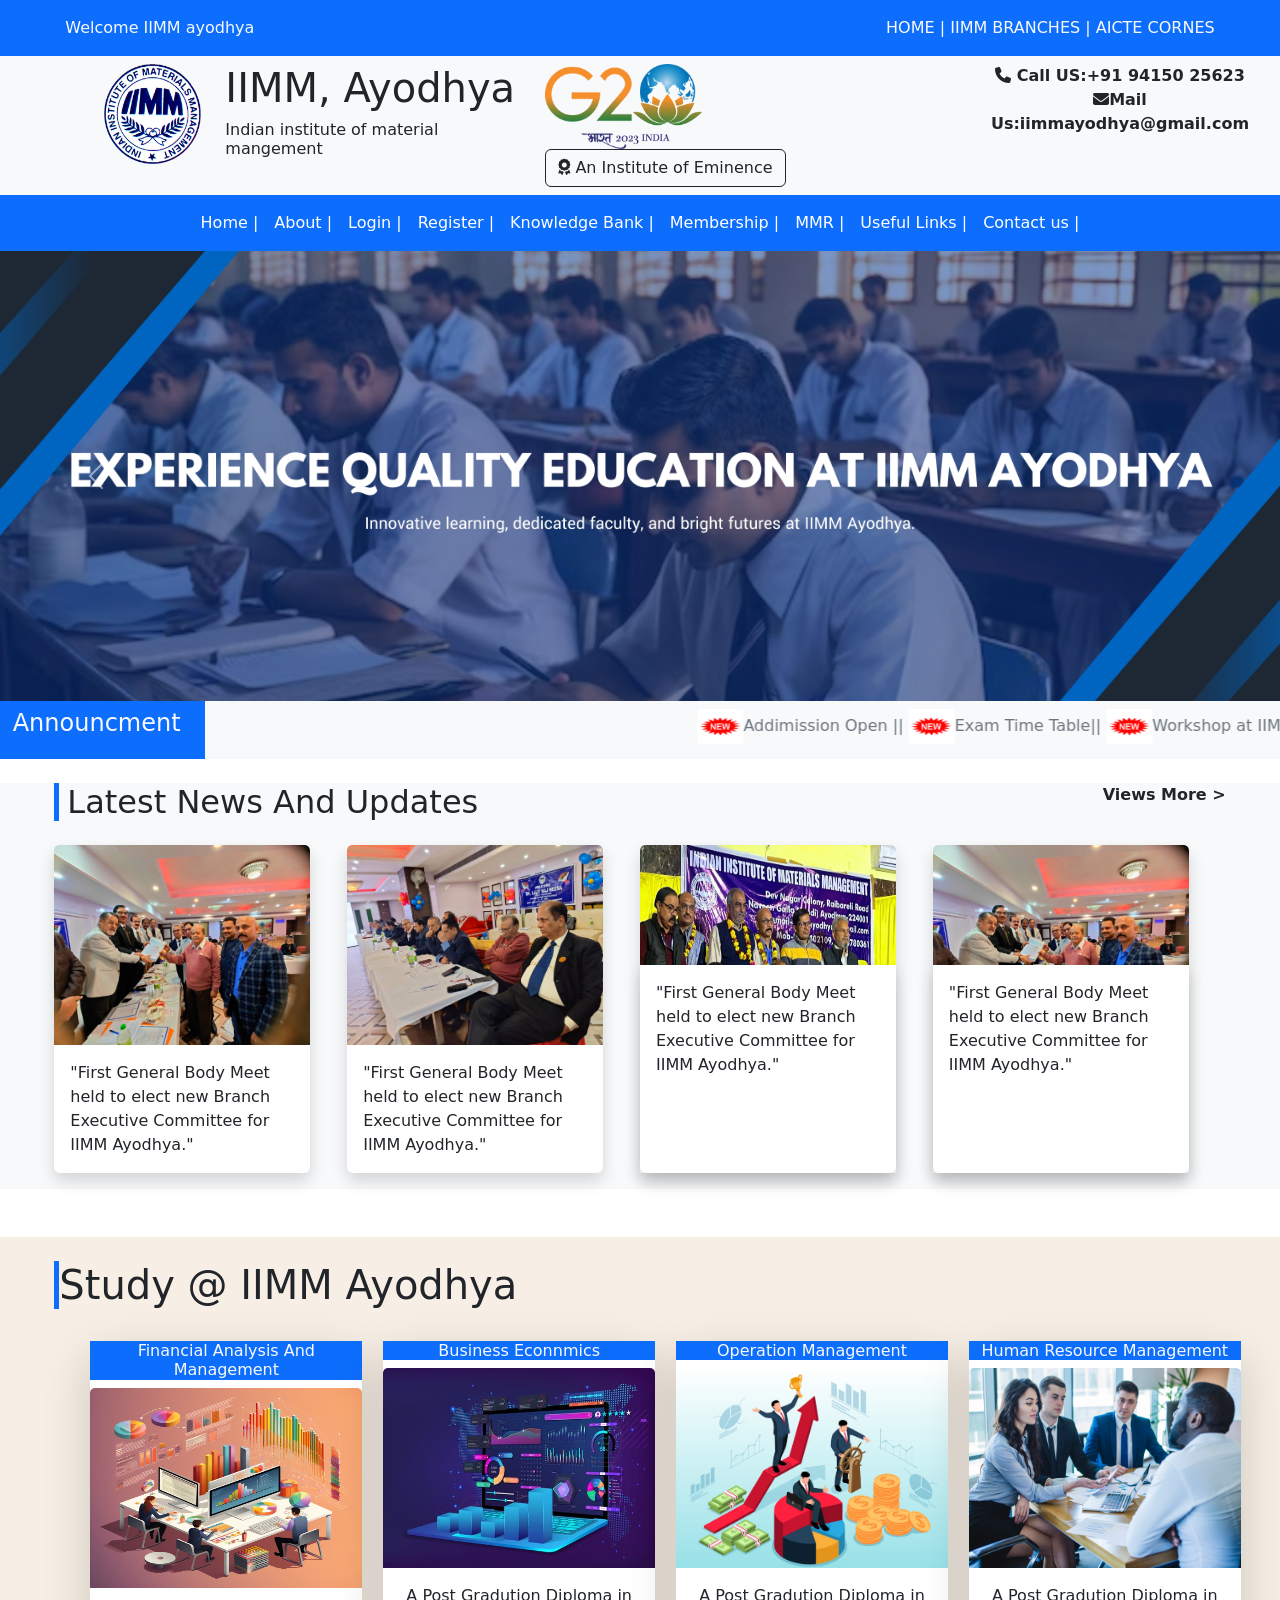
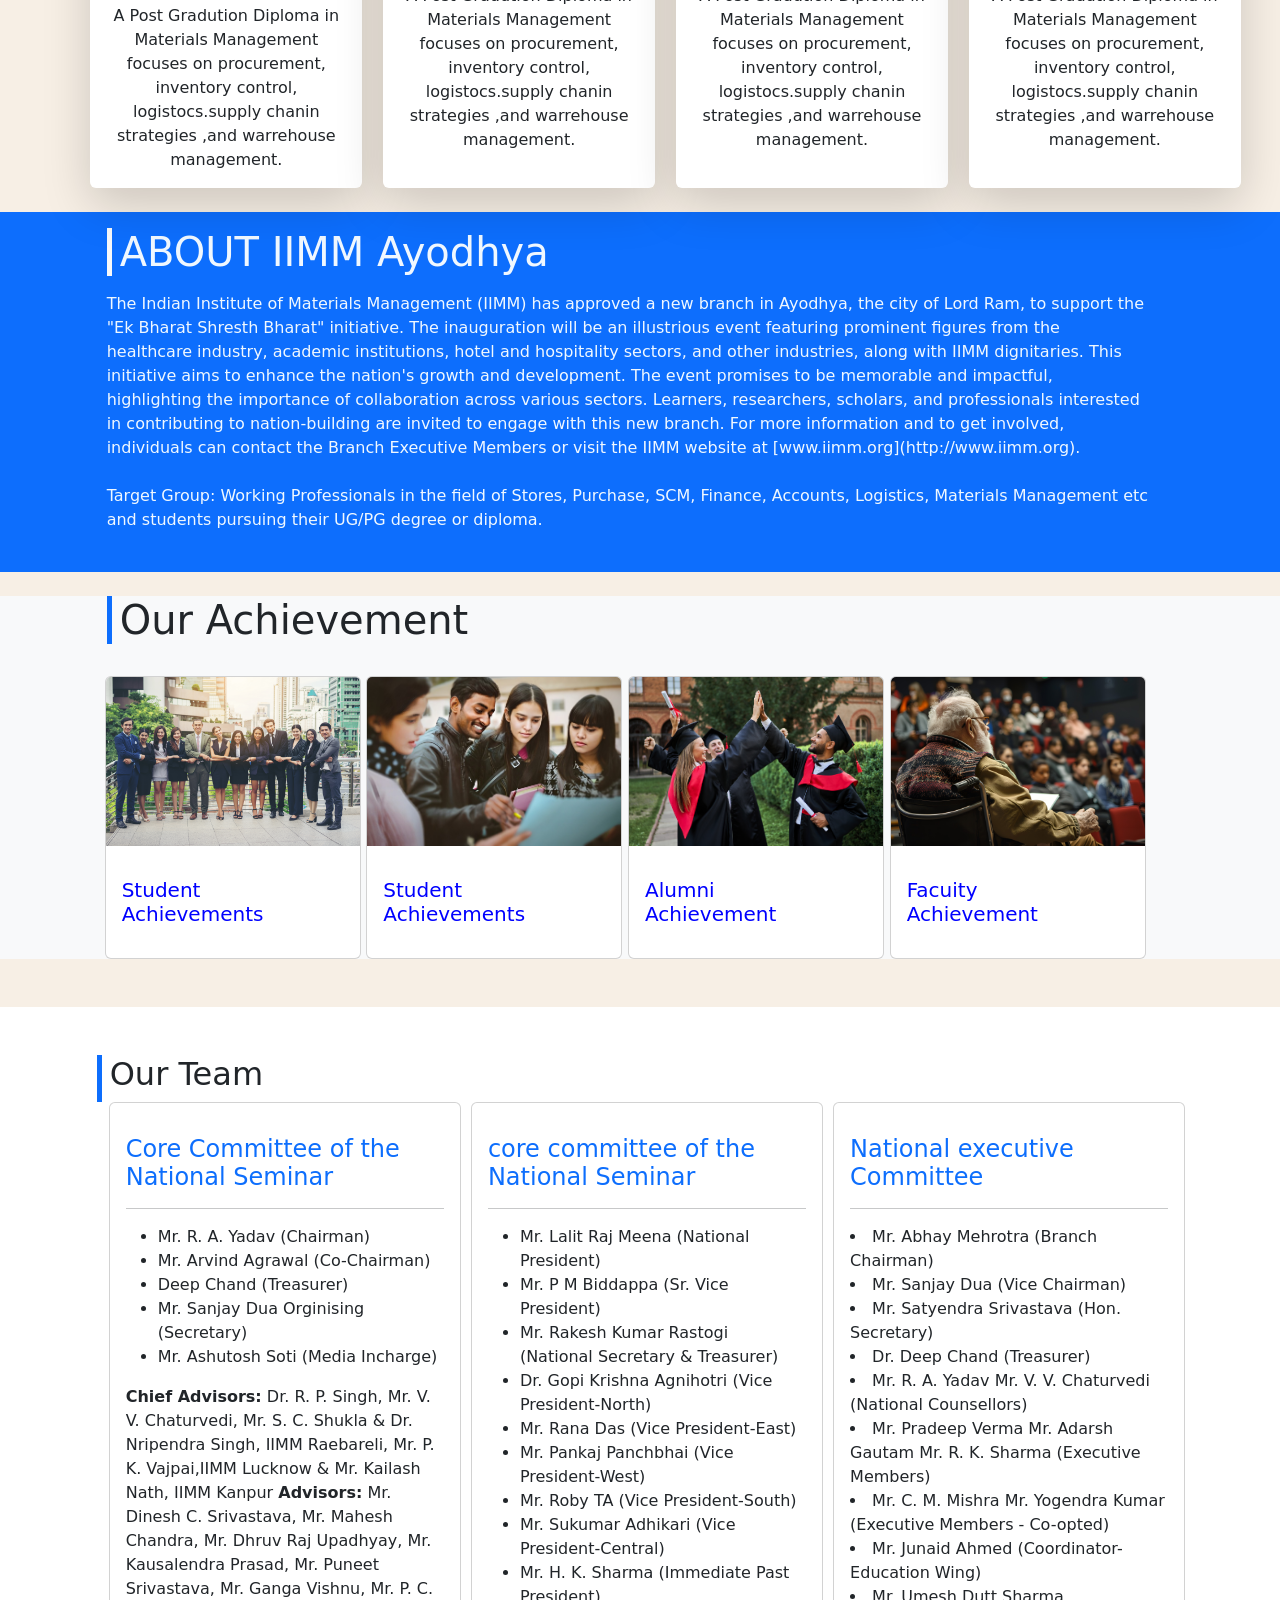
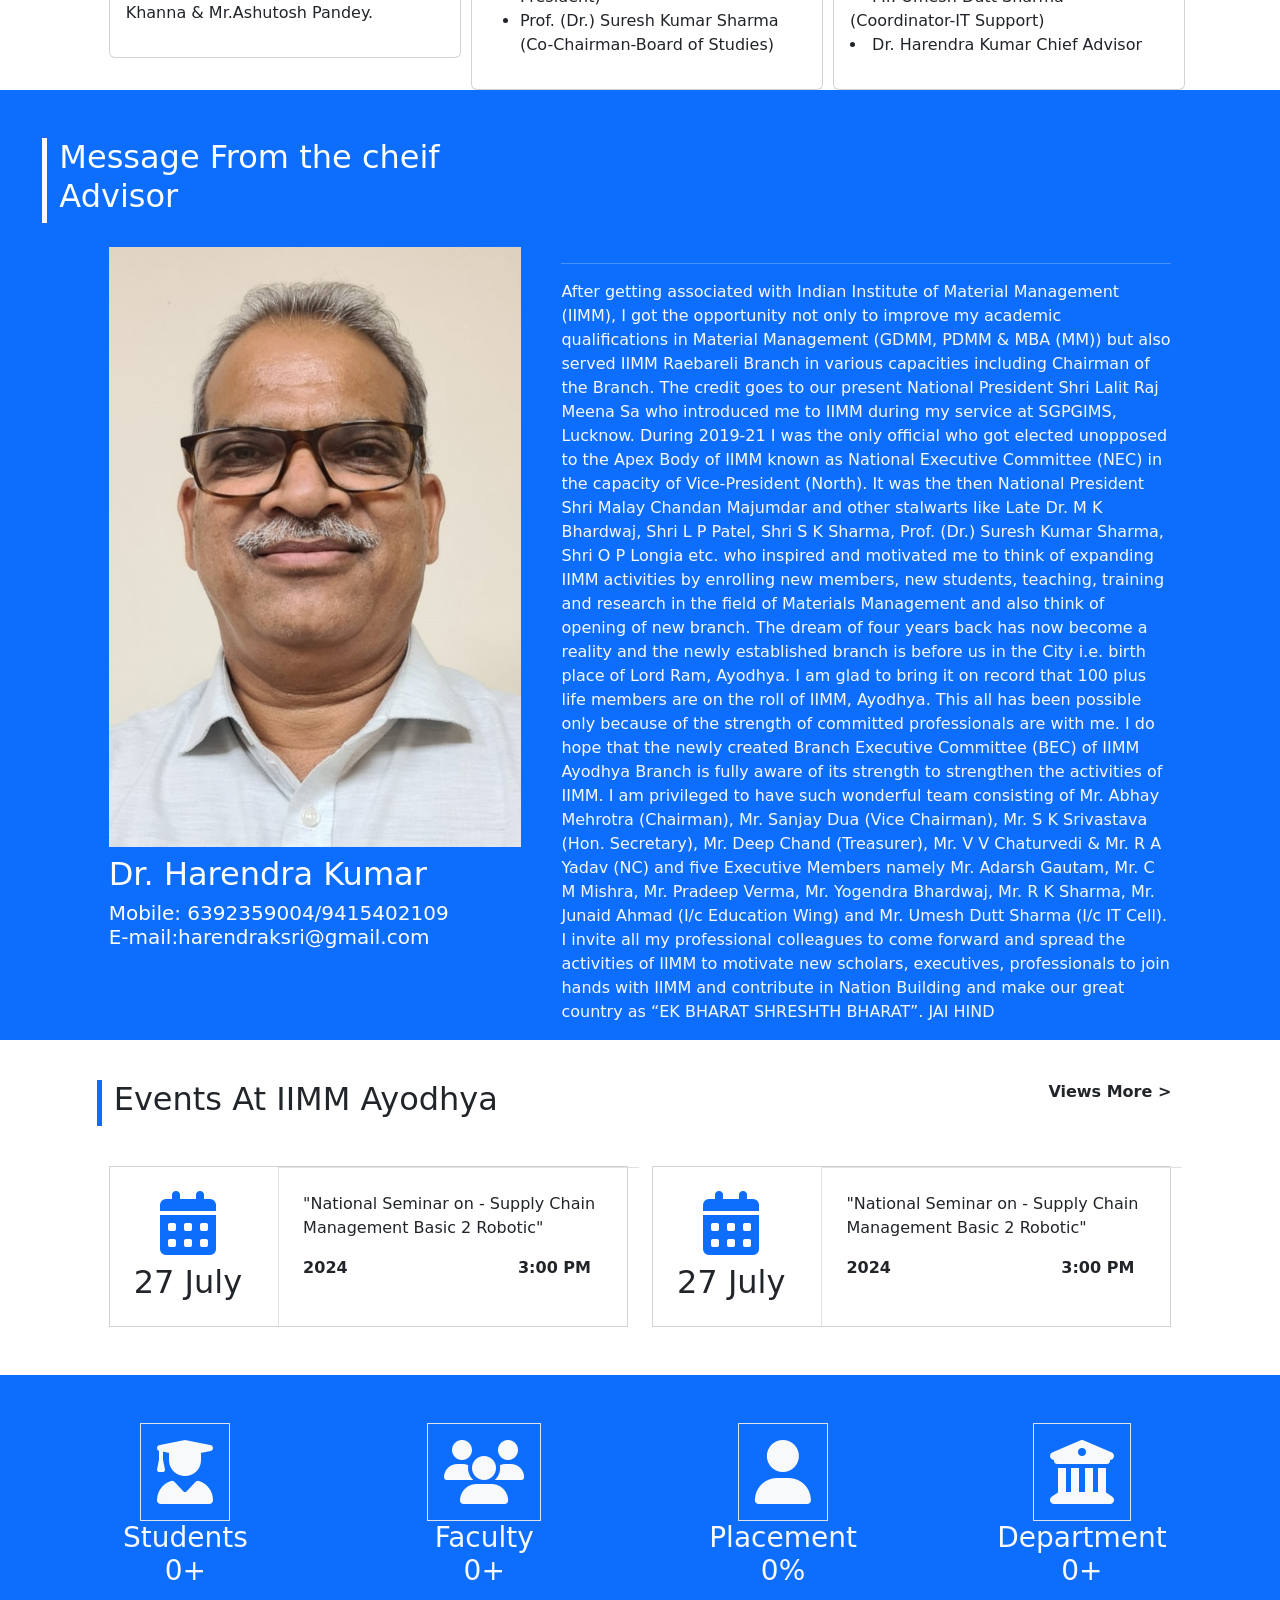
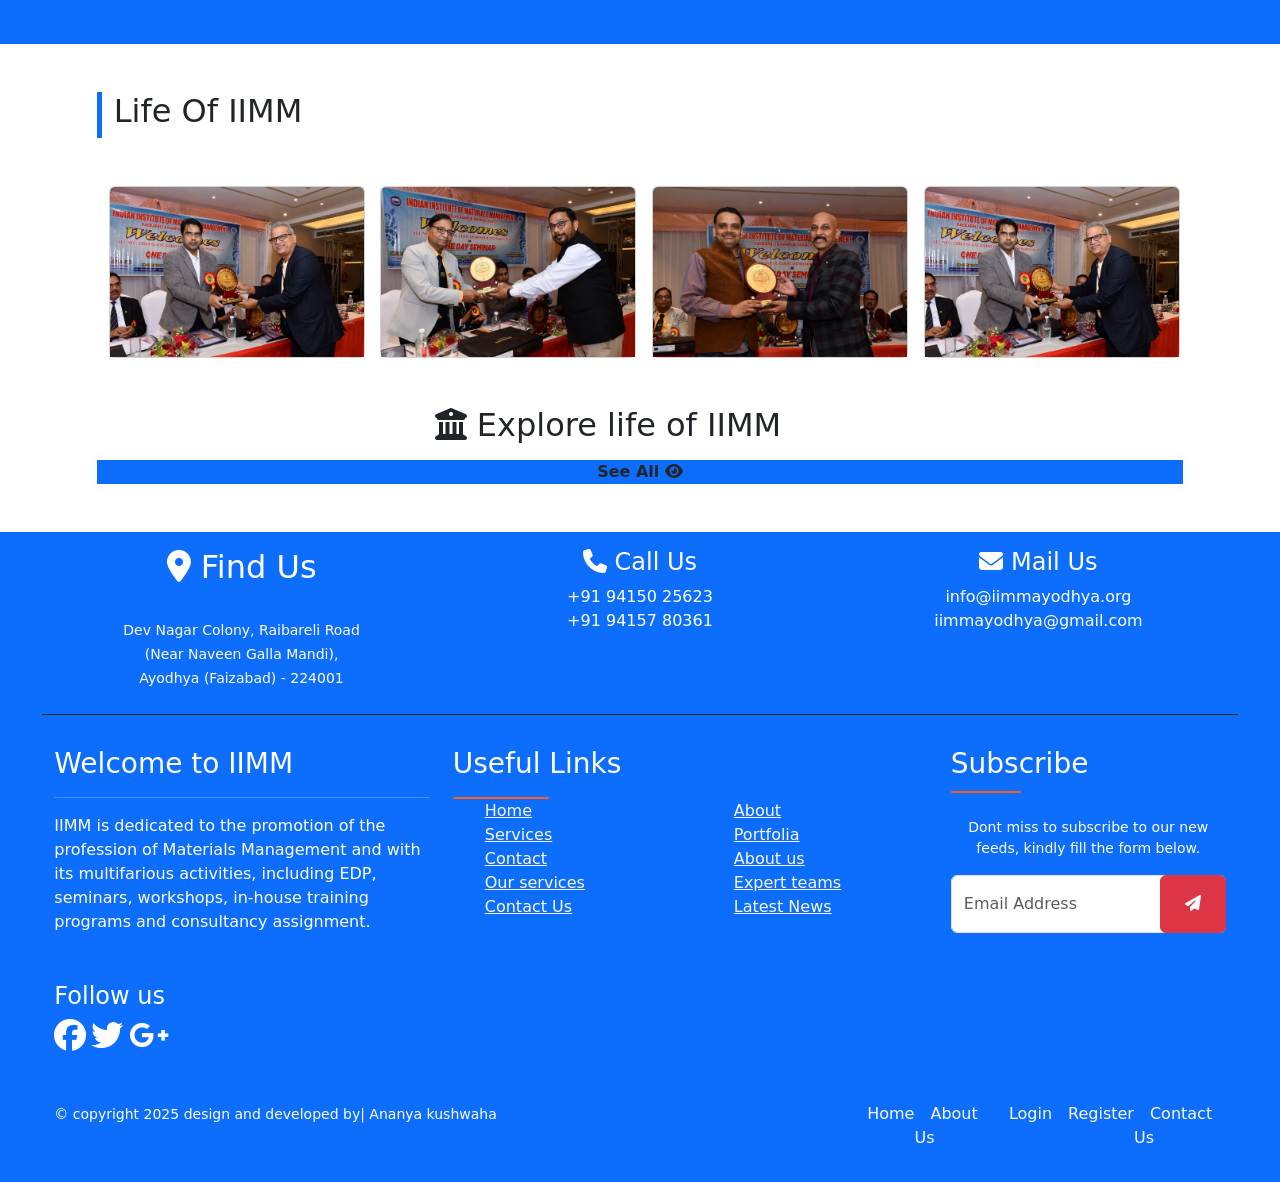
==== index.html @ 72d5fccc "IIMAAYODHYA" ====
<!DOCTYPE html>
<html lang="en">

<head>
    <meta charset="UTF-8">
    <meta name="viewport" content="width=device-width, initial-scale=1.0">
    <title>IMMAAYODHYA-HOME</title>
    <link rel="stylesheet" href="css/bootstrap.css">
    <link rel="stylesheet" href="css/style.css">
    <link rel="stylesheet" href="https://cdnjs.cloudflare.com/ajax/libs/font-awesome/6.7.2/css/all.min.css"
        integrity="sha512-Evv84Mr4kqVGRNSgIGL/F/aIDqQb7xQ2vcrdIwxfjThSH8CSR7PBEakCr51Ck+w+/U6swU2Im1vVX0SVk9ABhg=="
        crossorigin="anonymous" referrerpolicy="no-referrer" />
</head>

<body>
    <div class="container-fluid">
        <!--top bar start-->
        <div class="row bg-primary text-light py-2">
            <div class="col-sm-11 mx-auto b">
                <div class="row text-align-center py-2">
                    <div class="col-sm-6">Welcome IIMM ayodhya</div>
                    <div class="col-sm-6 text-end">
                        <a href="" class="text-light text-decoration-none">HOME |</a>
                        <a href="" class="text-light text-decoration-none">IIMM BRANCHES</a>
                        |
                        <a href="" class="text-light text-decoration-none">AICTE CORNES</a>
                    </div>
                </div>
            </div>
        </div>
        <!--topbar end-->
        <!--header start-->
        <div class="row  bg-light py-2">
            <div class="col-sm-2 text-end">
                <img src="images/Logo-IIMM-1.png" alt="" height="100px">
            </div>
            <div class="col-sm-3">
                <h1>IIMM, Ayodhya</h1>
                <h6>Indian institute of material mangement</h6>
            </div>
            <div class="col-sm-4"><img src="images/g20-logo.png" alt="" height="85px">&nbsp;&nbsp;
                <a href="" class="btn border-dark"><i class="fa-solid fa-award"></i>&nbsp;An Institute of Eminence
                </a>
            </div>
            </a>
            <div class="col-sm-3 text-center">
                <p class="fw-semibold">
                    <span><i class="fa-solid fa-phone fa-shake"></i> Call US:+91 94150 25623</span>
                    <br>
                    <span><i class="fa-solid fa-envelope fa-shake "></i>Mail Us:iimmayodhya@gmail.com</span>
                </p>
            </div>
        </div>
    </div>
    <!--header end-->
    <!--navbar start-->
    <div class="row">
        <div class="col-sm-12">
            <nav class="navbar navbar-expand-lg bg-primary" data-bs-theme="dark">
                <div class="container-fluid">
                    <button class="navbar-toggler" type="button" data-bs-toggle="collapse"
                        data-bs-target="#navbarSupportedContent" aria-controls="navbarSupportedContent"
                        aria-expanded="false" aria-label="Toggle navigation">
                        <span class="navbar-toggler-icon"></span>
                    </button>
                    <div class="collapse navbar-collapse" id="navbarSupportedContent">
                        <ul class="navbar-nav mx-auto mb-2 mb-lg-0">
                            <li class="nav-item">
                                <a class="nav-link active" aria-current="page" href="#">Home |</a>
                            </li>

                            <li class="nav-item">
                                <a class="nav-link active" href="about.html">About |</a>
                            </li>

                            <li class="nav-item">
                                <a class="nav-link active" href="login.html">Login |</a>
                            </li>
                            <li class="nav-item">
                                <a class="nav-link active" href="register.html"> Register |</a>
                            </li>
                            <li class="nav-item">
                                <a class="nav-link active" href="#">Knowledge Bank |</a>
                            </li>
                            <li class="nav-item">
                                <a class="nav-link active" href="#">Membership |</a>
                            </li>
                            <li class="nav-item">
                                <a class="nav-link active" href="#">MMR |</a>
                            </li>
                            <li class="nav-item">
                                <a class="nav-link active" href="#">Useful Links |</a>
                            </li>
                            <li class="nav-item">
                                <a class="nav-link active" href="contact.html">Contact us |</a>
                            </li>
                        </ul>
                    </div>
                </div>
            </nav>
        </div>
    </div>
    <!--navbar end-->
    <!---slider start-->
    <div class="row mx-auto">
        <div class="col-sm-12 p-0">
            <div id="carouselExampleAutoplaying" class="carousel slide" data-bs-ride="carousel">
                <div class="carousel-inner">
                    <div class="carousel-item active" data-bs interval="1000">
                        <img src="images/35.jpg" class="d-block w-100" alt="...">
                    </div>
                    <div class="carousel-item active" data-bs interval="2000">
                        <img src="images/36.jpg" class="d-block w-100" alt="...">
                    </div>
                    <div class="carousel-item active" data-bs interval="2000">
                        <img src="images/37.jpg" class="d-block w-100" alt="...">
                    </div>
                </div>
                <button class="carousel-control-prev" type="button" data-bs-target="#carouselExampleAutoplaying"
                    data-bs-slide="prev">
                    <span class="carousel-control-prev-icon" aria-hidden="true"></span>
                    <span class="visually-hidden">Previous</span>
                </button>
                <button class="carousel-control-next" type="button" data-bs-target="#carouselExampleAutoplaying"
                    data-bs-slide="next">
                    <span class="carousel-control-next-icon" aria-hidden="true"></span>
                    <span class="visually-hidden">Next</span>
                </button>
            </div>
        </div>
    </div>
    <!--slider end-->
    <!--Annonucment start-->
    <div class="row">
        <div class="col-sm-2 bg-primary text-light text-center  py-2">
            <h4>Announcment</h4>
        </div>
        <div class="col-sm-10 bg-light py-2">
            <marquee behavior="" direction=""><a href="" class="text-decoration-none text-secondary">
                    <img src="images/new-star.gif" alt="" height="35px">Addimission Open ||
                    <img src="images/new-star.gif" alt="" height="35px">Exam Time Table||
                    <img src="images/new-star.gif" alt="" height="35px">Workshop at IIMM ||
                    <img src="images/new-star.gif" alt="" height="35px">Apply Scholarship ||
                    <img src="images/new-star.gif" alt="" height="35px">Datesheet ||
                </a>
            </marquee>
        </div>
    </div>
    <!--Annonucment end-->
    <!--latestnews start-->
    <div class="row bg-light mt-4 ">
        <div class="col-sm-11 mx-auto">
            <div class="row">
                <div class="col-sm-6">
                    <h2 class="border-start border-5 border-primary ps-2">Latest News And Updates</h2>
                </div>
                <div class="col-sm-6 text-end"><b>Views More ></b>
                </div>
                <div class="row my-3">
                    <div class="col-sm-3">
                        <div class="card border-0 h-100 shadow news-card" style="width: 16rem;">
                            <div>
                                <img src="images/news/7.jpg" height="200px" class="card-img-top" alt="...">
                            </div>
                            <div class="card-body">
                                <p class="card-text">"First General Body Meet held to elect new Branch Executive
                                    Committee for IIMM Ayodhya."
                                </p>
                            </div>
                        </div>
                    </div>
                    <div class="col-sm-3">
                        <div class="card border-0 h-100  news-card shadow" style="width: 16rem;">
                            <div>
                                <img src="images/news/4.jpg" height="200px" class="card-img-top" alt="...">
                            </div>
                            <div class="card-body">
                                <p class="card-text">"First General Body Meet held to elect new Branch Executive
                                    Committee for IIMM Ayodhya."

                                </p>
                            </div>
                        </div>

                    </div>
                    <div class="col-sm-3">
                        <div class="card border-0 h-100 shadow news-card" style="width: 16rem;">
                            <div>
                                <img src="images/news/5.jpg" height="200px" class="card-img-top" alt="...">
                            </div>
                            <div class="card-body h-100 border-0 shadow">
                                <p class="card-text">"First General Body Meet held to elect new Branch Executive
                                    Committee for IIMM Ayodhya."
                                </p>
                            </div>
                        </div>

                    </div>
                    <div class="col-sm-3">
                        <div class="card border-0 h-100 shadow news-card" style="width: 16rem;">
                            <div>
                                <img src="images/news/7.jpg" height="200px" class="card-img-top" alt="...">
                            </div>
                            <div class="card-body h-100 border-0 shadow">
                                <p class="card-text">"First General Body Meet held to elect new Branch Executive
                                    Committee for IIMM Ayodhya."

                                </p>
                            </div>
                        </div>

                    </div>
                </div>
            </div>
        </div>
    </div>
    <!--news and update end-->
    <!--study IIMM ayodhya start-->
    <div class="row py-4 mt-5" style="background-color: #f7efe5;">
        <div class="col-sm-11 mx-auto">
            <div class="row">
                <div class="col-sm-12 mx-auto ">
                    <h1 class="border-start border-5 border-primary ">Study @ IIMM Ayodhya</h1>
                </div>
                <div class="row mx-4 my-4 text-center text-align-justify">
                    <div class="col-sm-3">
                        <div class="card shadow-lg border-0 h-100" style="width: 17rem;">
                            <h6 class="bg-primary text-light">Financial Analysis And Management</h6>
                            <img src="images/study/coruse.jpg" height="200px;" class="card-img-top" alt="...">
                            <div class="card-body">
                                <p class="card-text">A Post Gradution Diploma in Materials
                                    Management focuses on procurement, inventory control, logistocs.supply chanin
                                    strategies
                                    ,and warrehouse management.</p>
                            </div>
                        </div>
                    </div>
                    <div class="col-sm-3">
                        <div class="card shadow-lg border-0 h-100" style="width: 17rem;">
                            <h6 class="bg-primary text-light">Business Econnmics</h6>
                            <img src="images/study/Business.jpg" height="200px;" class="card-img-top" alt="...">
                            <div class="card-body">
                                <p class="card-text">A Post Gradution Diploma in Materials
                                    Management focuses on procurement, inventory control, logistocs.supply chanin
                                    strategies
                                    ,and warrehouse management.
                                </p>
                            </div>
                        </div>
                    </div>
                    <div class="col-sm-3">
                        <div class="card shadow-lg border-0 h-100" style="width: 17rem;">
                            <h6 class="bg-primary text-light">Operation Management</h6>
                            <img src="images/study/courseslast.jpg" height="200px;" class="card-img-top " alt="...">
                            <div class="card-body">
                                <p class="card-text">A Post Gradution Diploma in Materials
                                    Management focuses on procurement, inventory control, logistocs.supply chanin
                                    strategies
                                    ,and warrehouse management.</p>
                            </div>
                        </div>
                    </div>
                    <div class="col-sm-3">
                        <div class="card shadow-lg border-0 h-100" style="width: 17rem;">
                            <h6 class="bg-primary text-light">Human Resource Management</h6>
                            <img src="images/study/couses4.jpg" height="200px;" class="card-img-top" alt="...">
                            <div class="card-body">
                                <p class="card-text">A Post Gradution Diploma in Materials
                                    Management focuses on procurement, inventory control, logistocs.supply chanin
                                    strategies
                                    ,and warrehouse management.</p>
                            </div>
                        </div>
                    </div>

                </div>
            </div>
        </div>
        <!--study IIMM ayodhya end-->
        <!--about start-->
        <div class="row bg-primary">
            <div class="col-sm-10 mx-auto">
                <div class="row">
                    <div class="col-sm-12 py-3">
                        <h1 class="border-start border-5 border-light ps-2"><span style="color:aliceblue">ABOUT IIMM
                                Ayodhya
                        </h1></span>
                        <p class="text-align-center py-2"><span style="color:aliceblue">The Indian Institute of
                                Materials
                                Management (IIMM) has approved a new
                                branch in Ayodhya, the
                                city of Lord Ram, to support the "Ek Bharat Shresth Bharat" initiative. The
                                inauguration
                                will be
                                an illustrious event featuring prominent figures from the healthcare industry,
                                academic
                                institutions, hotel and hospitality sectors, and other industries, along with IIMM
                                dignitaries.
                                This initiative aims to enhance the nation's growth and development. The event
                                promises
                                to
                                be
                                memorable and impactful, highlighting the importance of collaboration across various
                                sectors.
                                Learners, researchers, scholars, and professionals interested in contributing to
                                nation-building
                                are invited to engage with this new branch. For more information and to get
                                involved,
                                individuals can contact the Branch Executive Members or visit the IIMM website at
                                [www.iimm.org](http://www.iimm.org).
                                <br><br>
                                Target Group: Working Professionals in the field of Stores, Purchase, SCM, Finance,
                                Accounts,
                                Logistics, Materials Management etc and students pursuing their UG/PG degree or
                                diploma.
                            </span></p>
                    </div>
                </div>
            </div>
        </div>
        <!--about end-->
        <!--Our Achievement start-->
        <div class="row my-4 bg-light">
            <div class="col-sm-10 mx-auto">
                <div class="row">
                    <div class="col-sm-12">
                        <h1 class="border-start border-5 border-primary ps-2">Our Achievement</h1><br>
                    </div>
                </div>
            </div>
            <div class="row ">
                <div class="col-sm-10  mx-auto">
                    <div class="row" text-center>
                        <div class="col-sm-3">
                            <div class="card" style="width: 16rem;">
                                <img src="images/achevement/achevemnt4.jpg" class="card-img-top" alt="...">
                                <div class="card-body">
                                    <p class="card-text">
                                    <h5><span style="color:blue">Student Achievements</span></h6>
                                        </p>
                                </div>


                            </div>

                        </div>

                        <div class="col-sm-3">
                            <div class="card" style="width: 16rem;">
                                <img src="images/achevement/achivewnt1.jpg" class="card-img-top" alt="...">
                                <div class="card-body">
                                    <p class="card-text">
                                    <h5><span style="color:blue">Student <br>Achievements</span></h5>
                                    </p>
                                </div>
                            </div>

                        </div>
                        <div class="col-sm-3">
                            <div class="card" style="width: 16rem;">
                                <img src="images/achevement/achvement2.jpg" class="card-img-top" alt="...">
                                <div class="card-body">
                                    <p class="card-text">
                                    <h5 class="text-blue border-0 rounded-0"><span style="color:blue">Alumni
                                            <br>Achievement</span></h5>
                                    </p>
                                </div>
                            </div>

                        </div>
                        <div class="col-sm-3">
                            <div class="card" style="width: 16rem;">
                                <img src="images/achevement/achvement3.jpg" class="card-img-top" alt="...">
                                <div class="card-body">
                                    <p class="card-text">
                                    <h5><span style="color:blue">Facuity<br> Achievement</span></h5>
                                    </p>
                                </div>
                            </div>

                        </div>
                    </div>
                </div>
            </div>
        </div>
    </div>
    <!--our Achievement end-->
    <!--Our Team start-->
    <div class="row pt-5">
        <div class="col-sm-10 mx-auto">
            <div class="row">
                <div class="col-sm-12  border-start border-5 border-primary px-2">
                    <h2>Our Team</h2>
                </div>
            </div>

            <div class="row">
                <div class="col-sm-4">
                    <div class="card" style="width: 22rem;">
                        <div class="card-body">
                            <p class="card-text">
                            <h4 class="text-primary">Core Committee of the National Seminar</h4>
                            <hr>
                            <ul>
                                <li>Mr. R. A. Yadav (Chairman)</li>
                                <li>Mr. Arvind Agrawal (Co-Chairman)</li>
                                <li> Deep Chand (Treasurer)</li>
                                <li>Mr. Sanjay Dua Orginising (Secretary)</li>
                                <li> Mr. Ashutosh Soti (Media Incharge)</li>
                            </ul>
                            
                                <b>Chief Advisors:</b> Dr. R. P. Singh, Mr.
                                V. V. Chaturvedi, Mr. S. C. Shukla &
                                Dr. Nripendra Singh, IIMM Raebareli,
                                Mr. P. K. Vajpai,IIMM Lucknow &
                                Mr. Kailash Nath, IIMM Kanpur
                                <b>Advisors:</b> Mr. Dinesh C.
                                Srivastava, Mr. Mahesh Chandra,
                                Mr. Dhruv Raj Upadhyay,
                                Mr. Kausalendra Prasad,
                                Mr. Puneet Srivastava,
                                Mr. Ganga Vishnu, Mr. P. C. Khanna
                                & Mr.Ashutosh Pandey.
                            </p>
                        </div>
                    </div>
                </div>
                <div class="col-sm-4">
                    <div class="card h-250px" style="width: 22rem;">
                        <div class="card-body">
                            <p class="card-text">
                            <h4 class="text-primary">core committee of the National Seminar</h4>
                            <hr>
                            <ul>
                                <li>Mr. Lalit Raj Meena (National President)</li>
                                <li>Mr. P M Biddappa (Sr. Vice President)</li>
                                <li>Mr. Rakesh Kumar Rastogi (National Secretary & Treasurer)</li>
                                <li>Dr. Gopi Krishna Agnihotri (Vice President-North)</li>
                                <li>Mr. Rana Das (Vice President-East)</li>
                                <li>Mr. Pankaj Panchbhai (Vice President-West)</li>
                                <li>Mr. Roby TA (Vice President-South)</li>
                                <li>Mr. Sukumar Adhikari (Vice President-Central)</li>
                                <li>Mr. H. K. Sharma (Immediate Past President)</li>
                                <li>Prof. (Dr.) Suresh Kumar Sharma (Co-Chairman-Board of Studies)
                                </li>
                            </ul>
                            </p>
                        </div>
                    </div>
                </div>
                <div class="col-sm-4">
                    <div class="card" style="width: 22rem;">
                        <div class="card-body h-250px">
                            <p class="card-text">
                            <h4 class="text-primary">National executive Committee</h4>
                            <hr>
                            <li>Mr. Abhay Mehrotra (Branch Chairman)</li>
                            <li>Mr. Sanjay Dua (Vice Chairman)</li>
                            <li>Mr. Satyendra Srivastava (Hon. Secretary)</li>
                            <li>Dr. Deep Chand (Treasurer)</li>
                            <li>Mr. R. A. Yadav Mr. V. V. Chaturvedi (National Counsellors)</li>
                            <li>Mr. Pradeep Verma Mr. Adarsh Gautam Mr. R. K. Sharma (Executive Members)</li>
                            <li>Mr. C. M. Mishra Mr. Yogendra Kumar (Executive Members - Co-opted)</li>
                            <li>Mr. Junaid Ahmed (Coordinator-Education Wing)</li>
                            <li>Mr. Umesh Dutt Sharma (Coordinator-IT Support)</li>
                            <li>Dr. Harendra Kumar Chief Advisor
                            </li>
                            </p>
                        </div>
                    </div>
                </div>
            </div>
        </div>


    </div>

    <!--Our Team end-->
    <!-- Advisor pic start-->
    <div class="row bg-primary pt-5">
        <div class="col-sm-11 mx-auto">
            <div class="row">
                <div class="col-sm-12 border-5 border-start border-light">
                    <h2> <span style="color:white">Message From the cheif <br>Advisor</span></h2>

                </div>
            </div>
        </div>
    </div>
    <div class="row bg-primary">
        <div class="col-sm-10 mx-auto">
            <div class="row text-light">
                <div class="col-sm-5 mt-4 text-align-center"><img src="images/sir.jpg" height="600px" alt="">
                    <span style="color:white">
                        <h2 class="my-2">Dr. Harendra Kumar</h2>
                        <h5>Mobile: 6392359004/9415402109
                            <br>E-mail:harendraksri@gmail.com
                        </h5>
                    </span>
                </div>
                <div class="col-sm-7 mt-4">
                    <hr>
                    <p class="text-align-center">After getting associated with Indian Institute of Material
                        Management (IIMM), I got the
                        opportunity not only to improve my academic qualifications in Material Management (GDMM,
                        PDMM &
                        MBA (MM)) but also served IIMM Raebareli Branch in various capacities including Chairman
                        of
                        the
                        Branch. The credit goes to our present National President Shri Lalit Raj Meena Sa who
                        introduced
                        me to IIMM during my service at SGPGIMS, Lucknow. During 2019-21 I was the only official
                        who
                        got
                        elected unopposed to the Apex Body of IIMM known as National Executive Committee (NEC)
                        in
                        the
                        capacity of Vice-President (North). It was the then National President Shri Malay
                        Chandan
                        Majumdar and other stalwarts like Late Dr. M K Bhardwaj, Shri L P Patel, Shri S K
                        Sharma,
                        Prof.
                        (Dr.) Suresh Kumar Sharma, Shri O P Longia etc. who inspired and motivated me to think
                        of
                        expanding IIMM activities by enrolling new members, new students, teaching, training and
                        research in the field of Materials Management and also think of opening of new branch.
                        The
                        dream
                        of four years back has now become a reality and the newly established branch is before
                        us in
                        the
                        City i.e. birth place of Lord Ram, Ayodhya. I am glad to bring it on record that 100
                        plus
                        life
                        members are on the roll of IIMM, Ayodhya. This all has been possible only because of the
                        strength of committed professionals are with me. I do hope that the newly created Branch
                        Executive Committee (BEC) of IIMM Ayodhya Branch is fully aware of its strength to
                        strengthen
                        the activities of IIMM. I am privileged to have such wonderful team consisting of Mr.
                        Abhay
                        Mehrotra (Chairman), Mr. Sanjay Dua (Vice Chairman), Mr. S K Srivastava (Hon.
                        Secretary),
                        Mr.
                        Deep Chand (Treasurer), Mr. V V Chaturvedi & Mr. R A Yadav (NC) and five Executive
                        Members
                        namely Mr. Adarsh Gautam, Mr. C M Mishra, Mr. Pradeep Verma, Mr. Yogendra Bhardwaj, Mr.
                        R K
                        Sharma, Mr. Junaid Ahmad (I/c Education Wing) and Mr. Umesh Dutt Sharma (I/c IT Cell). I
                        invite
                        all my professional colleagues to come forward and spread the activities of IIMM to
                        motivate
                        new
                        scholars, executives, professionals to join hands with IIMM and contribute in Nation
                        Building
                        and make our great country as “EK BHARAT SHRESHTH BHARAT”. JAI HIND
                    </p>
                </div>
            </div>
        </div>
    </div>
    <!--Advisor pic end-->
    <!--list start-->
    <div class="row py-3">
        <div class="col-sm-10 mx-auto">
            <div class="row my-4">
                <div class="col-sm-6 border-start border-5 border-primary">
                    <h2>Events At IIMM Ayodhya</h2>
                </div>
                <div class="col-sm-6 text-end"> <b> Views More ></b></div>
            </div>
        </div>
    </div>
    <div class="row">
        <div class="col-sm-10 mx-auto">
            <div class="row">
                <div class="col-sm-6">
                    <div class="card  rounded-0 shadows">
                        <div class="row ">
                            <div class="col-sm-4 text-center p-4 py-3"><i
                                    class="fa-solid fa-calendar-days fa-4x text-primary py-2"></i>
                                <h2>27 July</h2>
                            </div>
                            <div class="col-sm-8  p-4 border-start border-top">
                                <p>"National Seminar on - Supply Chain Management Basic 2 Robotic"
                                </p>
                                <p class="pe-4">
                                    <b>2024</b>
                                    <b class="float-end">3:00 PM</b>
                            </div>
                        </div>
                    </div>
                </div>
                <div class="col-sm-6">
                    <div class="card  rounded-0 shadows">
                        <div class="row">
                            <div class="col-sm-4 text-center py-3"><i
                                    class="fa-solid fa-calendar-days fa-4x text-primary py-2"></i>
                                <h2>27 July</h2>
                            </div>
                            <div class="col-sm-8  p-4 border-start border-top">
                                <p>"National Seminar on - Supply Chain Management Basic 2 Robotic"
                                </p>
                                <p class="pe-4"><b>2024</b><b class="float-end">3:00 PM</b>
                            </div>
                        </div>
                    </div>
                </div>
            </div>
        </div>
    </div>
    <!--list end-->
    <!--student start-->
    <div class="row bg-primary mt-5">
        <div class="col-sm-11 my-5 ms-5 text-light">
            <div class="row text-center">
                <div class="col-sm-3 ">
                    <i class="fa-solid fa-user-graduate fa-4x border p-3"></i>
                    <h3>Students<br>0+</h3>
                </div>
                <div class="col-sm-3 text center">
                    <i class="fa-solid fa-users fa-4x border p-3"></i>
                    <h3>Faculty<br>0+</h3>
                </div>
                <div class="col-sm-3 text center">
                    <i class="fa-solid fa-user fa-4x border p-3"></i>
                    <h3>Placement<br>0%</h3>
                </div>
                <div class="col-sm-3 text center">
                    <i class="fa-solid fa-building-columns fa-4x border p-3"></i>
                    <h3>Department<br>0+</h3>
                </div>
            </div>
        </div>
    </div>
    <!--student end-->
    <!--Life Of IIMM Start-->
    <div class="row my-5">
        <div class="col-sm-10 mx-auto ">
            <div class="row">
                <div class="col-sm-12 border-start border-5 border-primary">
                    <h2>Life Of IIMM</h2>
                </div>
            </div>
        </div>
    </div>
    <div class="row">
        <div class="col-sm-10 mx-auto">
            <div class="row">
                <div class="col-sm-3">
                    <div class="card" style="width:16rem;">
                        <img src="images/IIMM/s14.jpg" class="card-img-top" alt="...">
                    </div>
                </div>
                <div class="col-sm-3">
                    <div class="card" style="width: 16rem;">
                        <img src="images/IIMM/s15.jpg" class="card-img-top" alt="...">
                    </div>
                </div>
                <div class="col-sm-3">
                    <div class="card" style="width: 16rem;">
                        <img src="images/IIMM/s16.jpg" class="card-img-top" alt="...">
                    </div>
                </div>
                <div class="col-sm-3">
                    <div class="card" style="width: 16rem;">
                        <img src="images/IIMM/s14.jpg" class="card-img-top" alt="...">
                    </div>
                </div>

            </div>
        </div>
    </div>
    </div>
    <!--Life OF IIMM End-->
    <!--Explore life of IIMM Start-->
    <div class="row mt-5">
        <div class="col-sm-4 mx-auto">
            <div class="row">
                <div class="col-sm-12">
                    <h2><i class="fa-solid fa-building-columns"></i> Explore life of IIMM</h2>
                </div>
            </div>
        </div>
    </div>
    <div class="row mt-2 mb-4">
        <div class="col-sm-10 mx-auto">
            <div class="row bg-primary">
                <div class="col-sm-4"></div>
                <div class="col-sm-4 text-center"><b>See All <i class="fa-solid fa-eye"></i></b></div>
                <div class="col-sm-4"></div>
            </div>
        </div>
    </div>
    <!--Explore life of IIMM end-->
    <!--footer start-->
    <footer class="row bg-primary  text-white mt-5 py-3">
        <div class="col-sm-11 mx-auto">
            <div class="row text-center border-bottom border-dark border-1 pb-4">
                <div class="col-sm-4">
                    <h2><i class="fa-solid fa-location-dot"></i> Find Us</h4><br>
                        <small>
                            Dev Nagar Colony, Raibareli Road<br>
                            (Near Naveen Galla Mandi),
                            <br> Ayodhya (Faizabad) - 224001
                        </small>
                </div>
                <div class="col-sm-4">
                    <h4><i class="fa-solid fa-phone"></i> Call Us </h4>
                    <p>
                        +91 94150 25623<br>
                        +91 94157 80361</p>
                </div>
                <div class="col-sm-4">
                    <h4> <i class="fa-solid fa-envelope"></i> Mail Us</h4>
                    <p>
                        info@iimmayodhya.org<br>
                        iimmayodhya@gmail.com
                    </p>
                </div>
            </div>
            <div class="row my-2 py-4">
                <div class="col-sm-4">
                    <h3> Welcome to IIMM</h3>
                    <hr>
                    <p class="fw-semi bold text-align-justify">IIMM is dedicated to the promotion of the profession of
                        Materials Management and with its multifarious activities, including EDP, seminars, workshops,
                        in-house training programs and consultancy assignment.
                    </p>
                </div>

                <div class="col-sm-5">
                    <h3>Useful Links</h3>
                    <div class="underline-footer mt-3 px-5"></div>
                    <div class="row">
                        <div class="col-sm-6">
                            <ul style="list-style-type: none;">
                                <li><a href="" class="text-light">Home</a></li>
                                <li><a href="" class="text-light">Services</a></li>
                                <li><a href="" class="text-light">Contact</a></li>
                                <li><a href="" class="text-light">Our services</a></li>
                                <li><a href="" class="text-light">Contact Us</a></li>
                            </ul>
                        </div>
                        <div class="col-sm-6 ">
                            <ul style="list-style-type: none;">
                                <li><a href="" class="text-light">About</a></li>
                                <li><a href="" class="text-light">Portfolia</a></li>
                                <li><a href="" class="text-light">About us</a></li>
                                <li><a href="" class="text-light">Expert teams</a></li>
                                <li><a href="" class="text-light">Latest News</a></li>
                            </ul>
                        </div>
                    </div>
                </div>
                <div class="col-sm-3">
                    <h3> Subscribe</h3>
                    <div class="home-footer"></div>
                    <small>
                        <p class="fw- semibold mt-4 text-white text-center">Dont miss to subscribe to our new feeds,
                            kindly fill
                            the form
                            below.
                        </p>
                    </small>
                    <div class="position-relative">
                        <input type="text" placeholder="Email Address" class="form-control py-3 position-absolute">
                        <a href="" class="btn btn-danger  py-3 px-4 position-absolute end-0">
                            <i class="fa-solid fa-paper-plane"></i></a>
                    </div>
                </div>
            </div>
            <div class="row">
                <div class="col-sm-12">
                    <h4>Follow us</h4><i class="fa-brands fa-facebook fa-2x"></i>
                    <i class="fa-brands fa-twitter fa-2x"></i>
                    <i class="fa-brands fa-google-plus-g fa-2x"></i></h2>
                </div>
            </div>
            <div class="row mt-5">
                <div class="col-sm-8">
                    <small>
                        &copy; copyright 2025 design and developed by| Ananya kushwaha
                    </small>
                </div>
                <div class="col-sm-4 text-light">
                    <ul class="list-unstyled d-flex text-align-justify-content-end">
                        <li><a href="" class="text-decoration-none text-light ms-3">Home</a></li>
                        <li><a href="" class="text-decoration-none text-light ms-3">About Us</a></li>
                        <li><a href="" class="text-decoration-none text-light ms-3">Login</a></li>
                        <li><a href="" class="text-decoration-none text-light ms-3">Register</a></li>
                        <li><a href="" class="text-decoration-none text-light ms-3">Contact Us</a></li>
                    </ul>
                </div>
            </div>
        </div>
    </footer>
    <!--footer end-->
    </div>
    <script src="js/bootstrap.bundle.js"></script>
</body>

</html>
---- css/style.css ----
/*{
position: static !important;
}*/
body{
    overflow-x:hidden;
}


.text-justify
{
    text-align:justify ;
}
.underline-footer
{
    width:70px;
    height:2px;
    background-color:#ff5e14;
    border-radius: 2px;
    margin-top:10px;
}
footer-link li a :hover
{
color: black !important;
text-decoration:underline;
}
.home-footer
{
    width:70px;
    height:2px;
    background-color:#ff5e14;
    border-radius:2px;
    margin-top:10px;
}
#contact
{
 height: 650px;
 background-image: url('../images/college7.jpg');
 background-size: cover;
}
#contact .col-sm-12
{
display: flex;
align-items: top;
justify-content: top;
color: black;
font-size:larger;
backdrop-filter:blur(3px);
}
#login
{
 height:1000px;
 width:100%;
 background-size:cover;
 background-image:url('../images/edu.jpg')   
}
#login .col-sm-4
{
display: flex;
align-items:center;
justify-content:center;
color:rgb(70, 70, 102);
font-size:larger;
backdrop-filter:blur(30px);
}
#block
{
 min-height:580px;
 width:100%;
 background-color:white;  
 border-radius:50px; 
max-width:900px;
margin:auto;
}

#card
{
height:200px;
width:100%;
}

#card1
{
    width:330px;
    height: 200px;;
    background-color: #df8b1e;
}
#card2
{
    width:330px;
    height: 200px;;
    background-color: #1c507a;
}
#card3
{
    width:330px;
    height: 200px;;
    background-color: #e09d0d;
}
#card4
{
    width:330px;
    height: 200px;;
    background-color: #1c507a;
}
#about
{
min-height:700px;
 width:100%;
 background-size:cover;
 background-image:url('../images/news/college5.jpg')   
}
#about .col-sm-12
{
    display:flex;
    align-items: right;
    color:white;
    backdrop-filter :blur (30px);
    text-align: center;
}
#register
{
 min-height:900px;
 width:100%px;
 background-size:cover;
 background-image:url('../images/college5.jpg')   
}

.card{
width:100%;


}
.news-card:hover img
{

transform :scale(1.2);
}
.news-card div
{
 overflow: hidden;
 border-radius: 5px 5px 0 0;
 
}
.news-card div img
{
    transition:.5s ease;
}
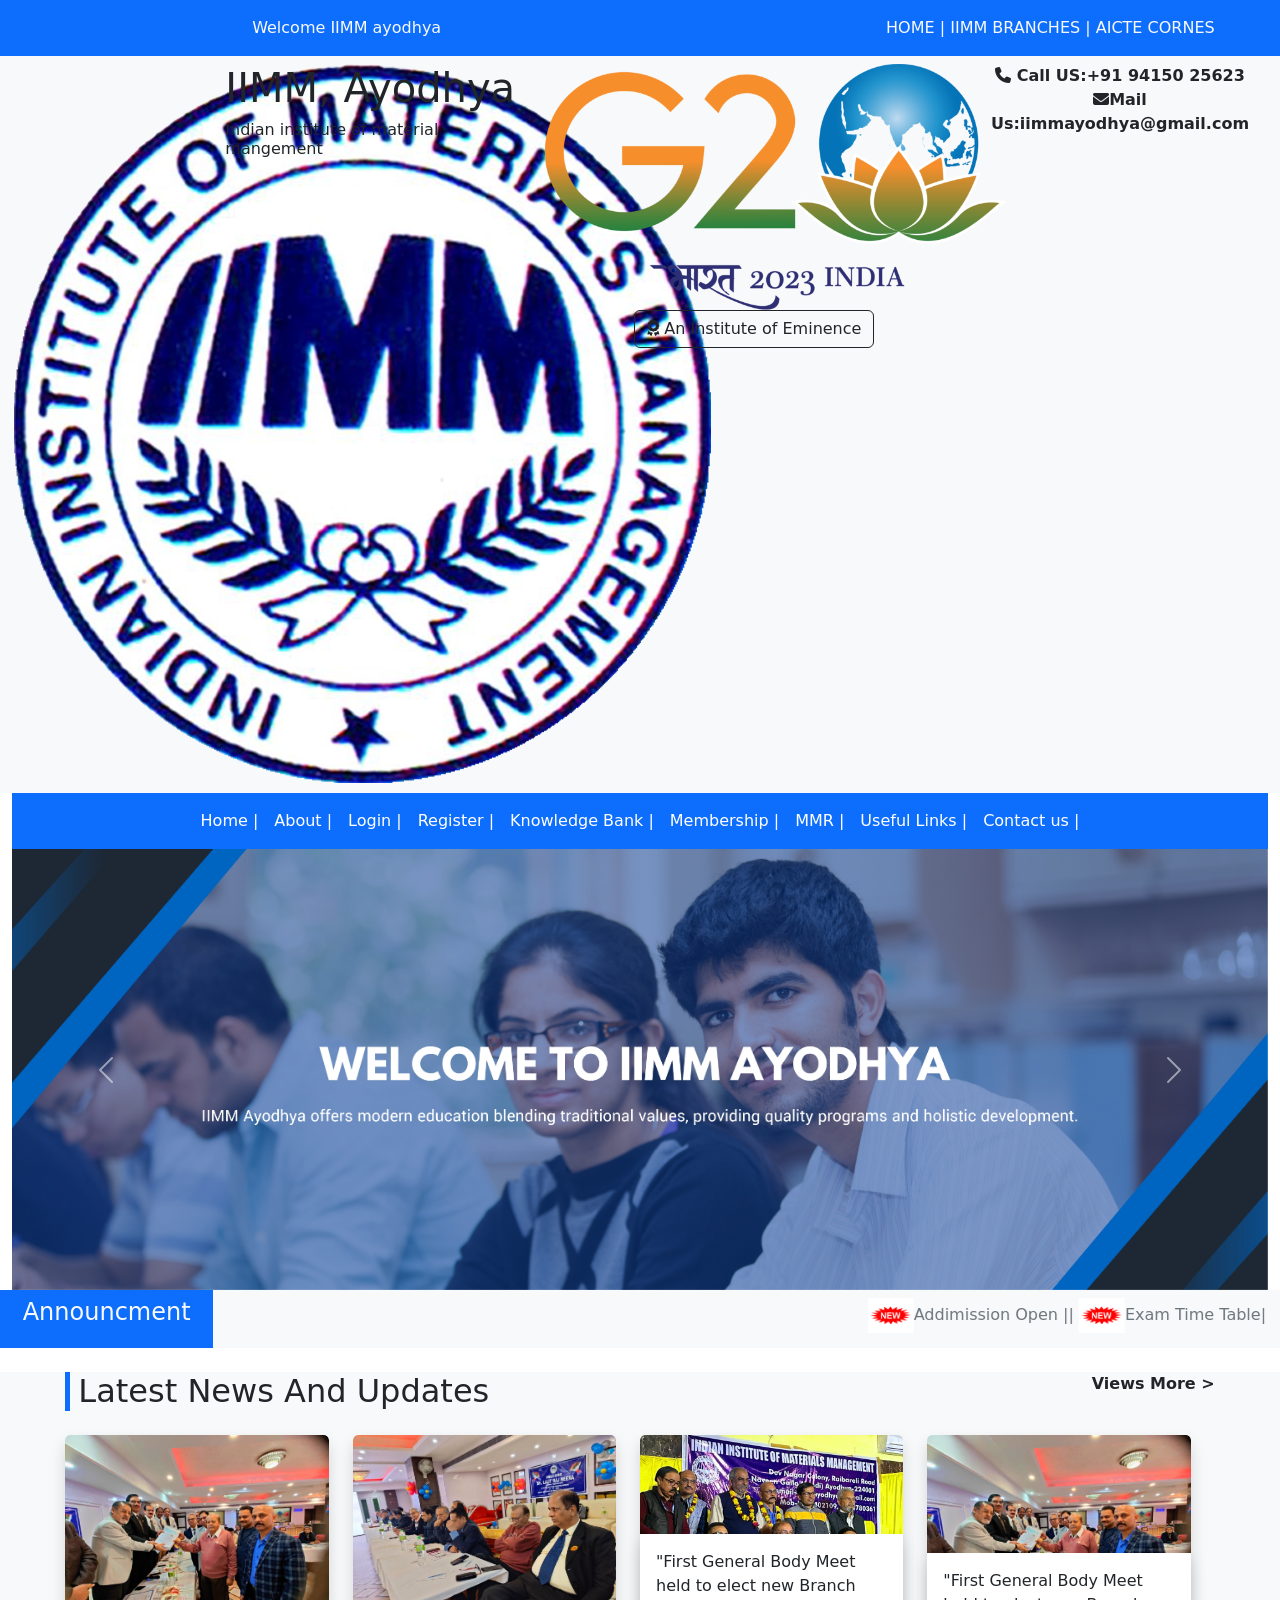
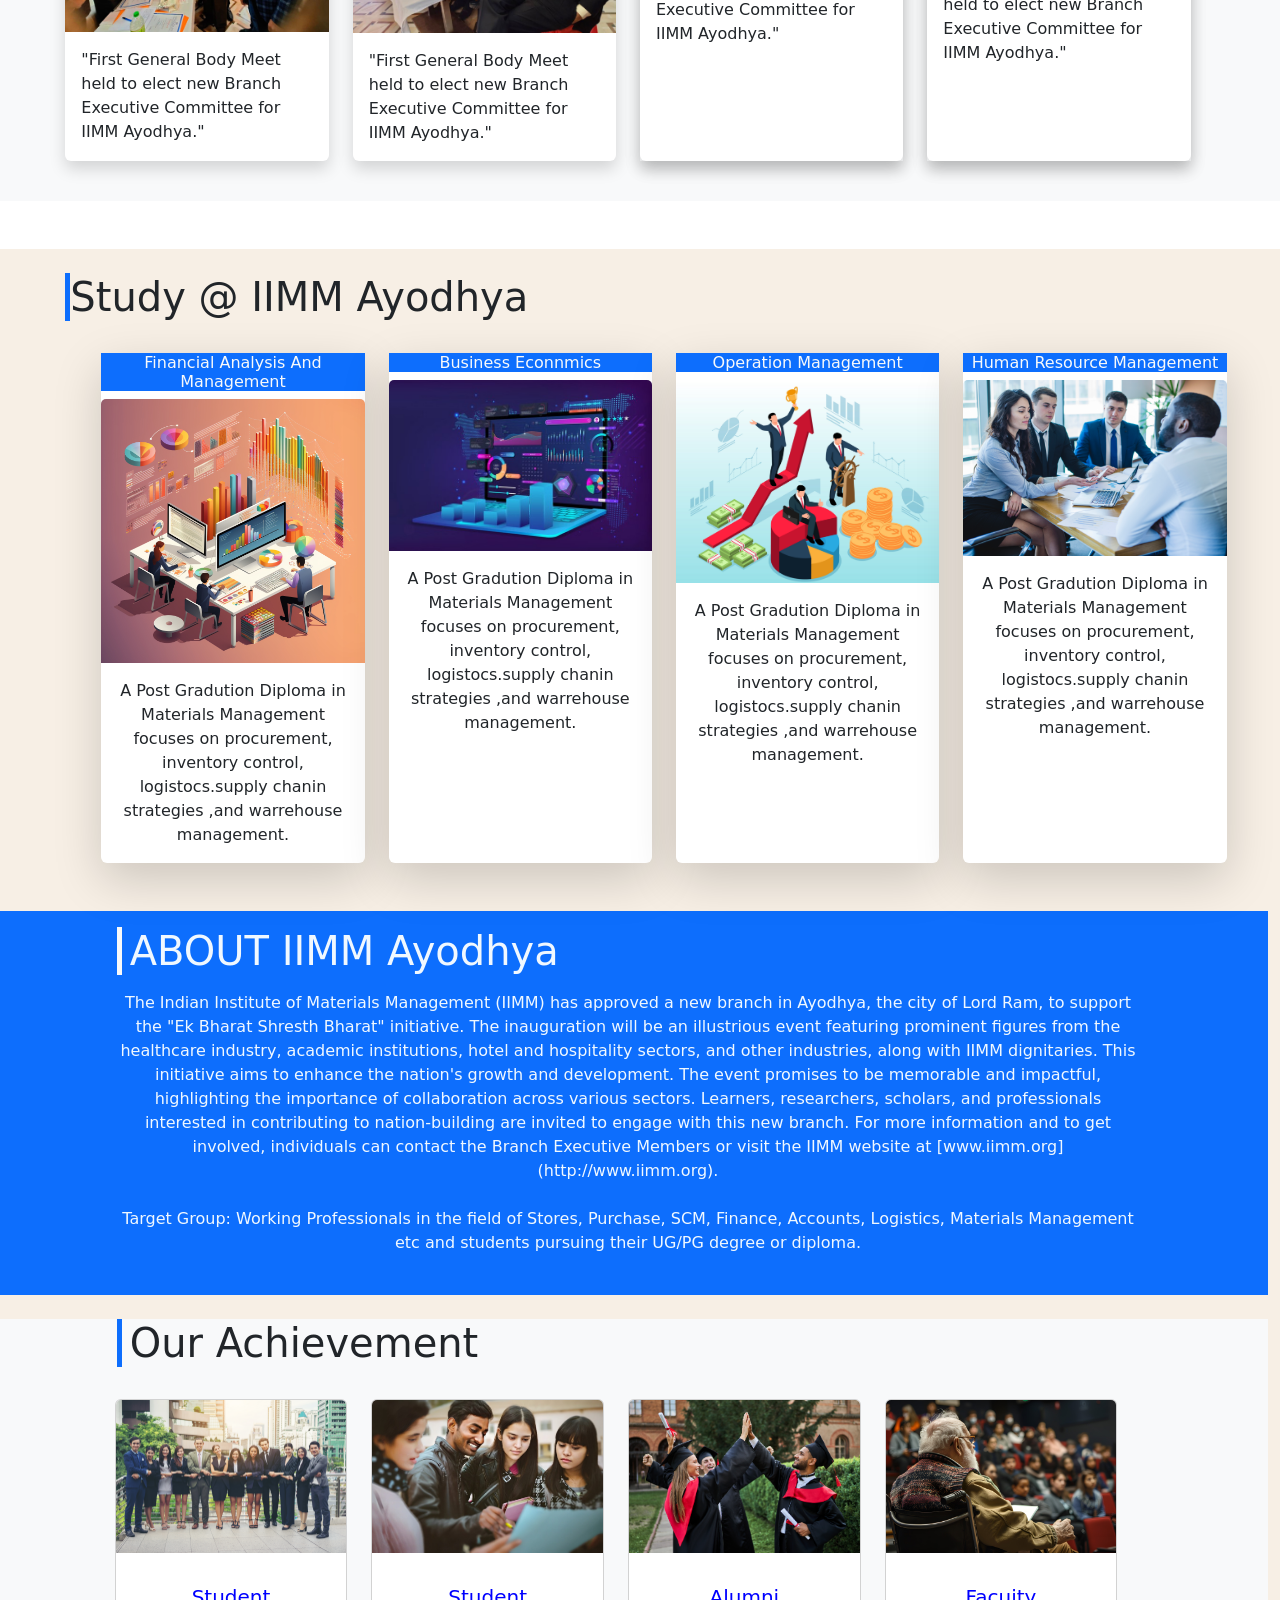
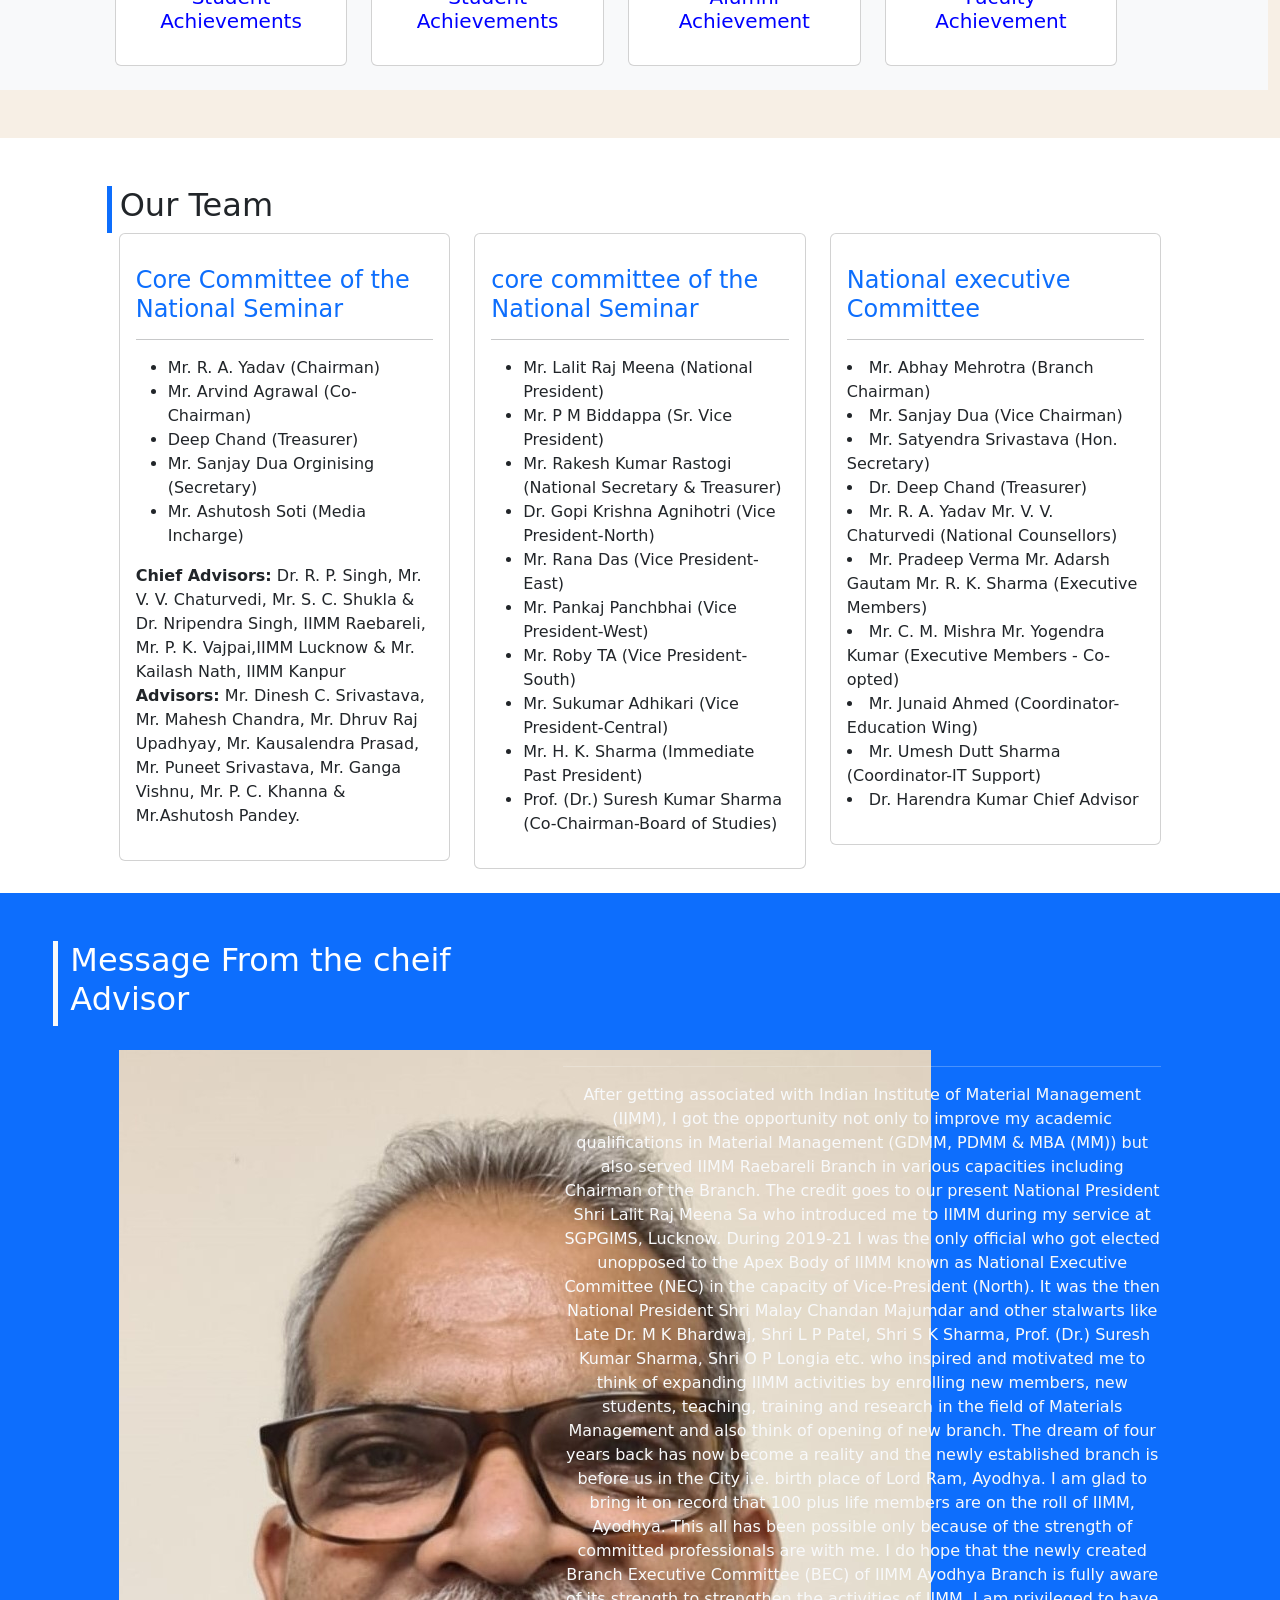
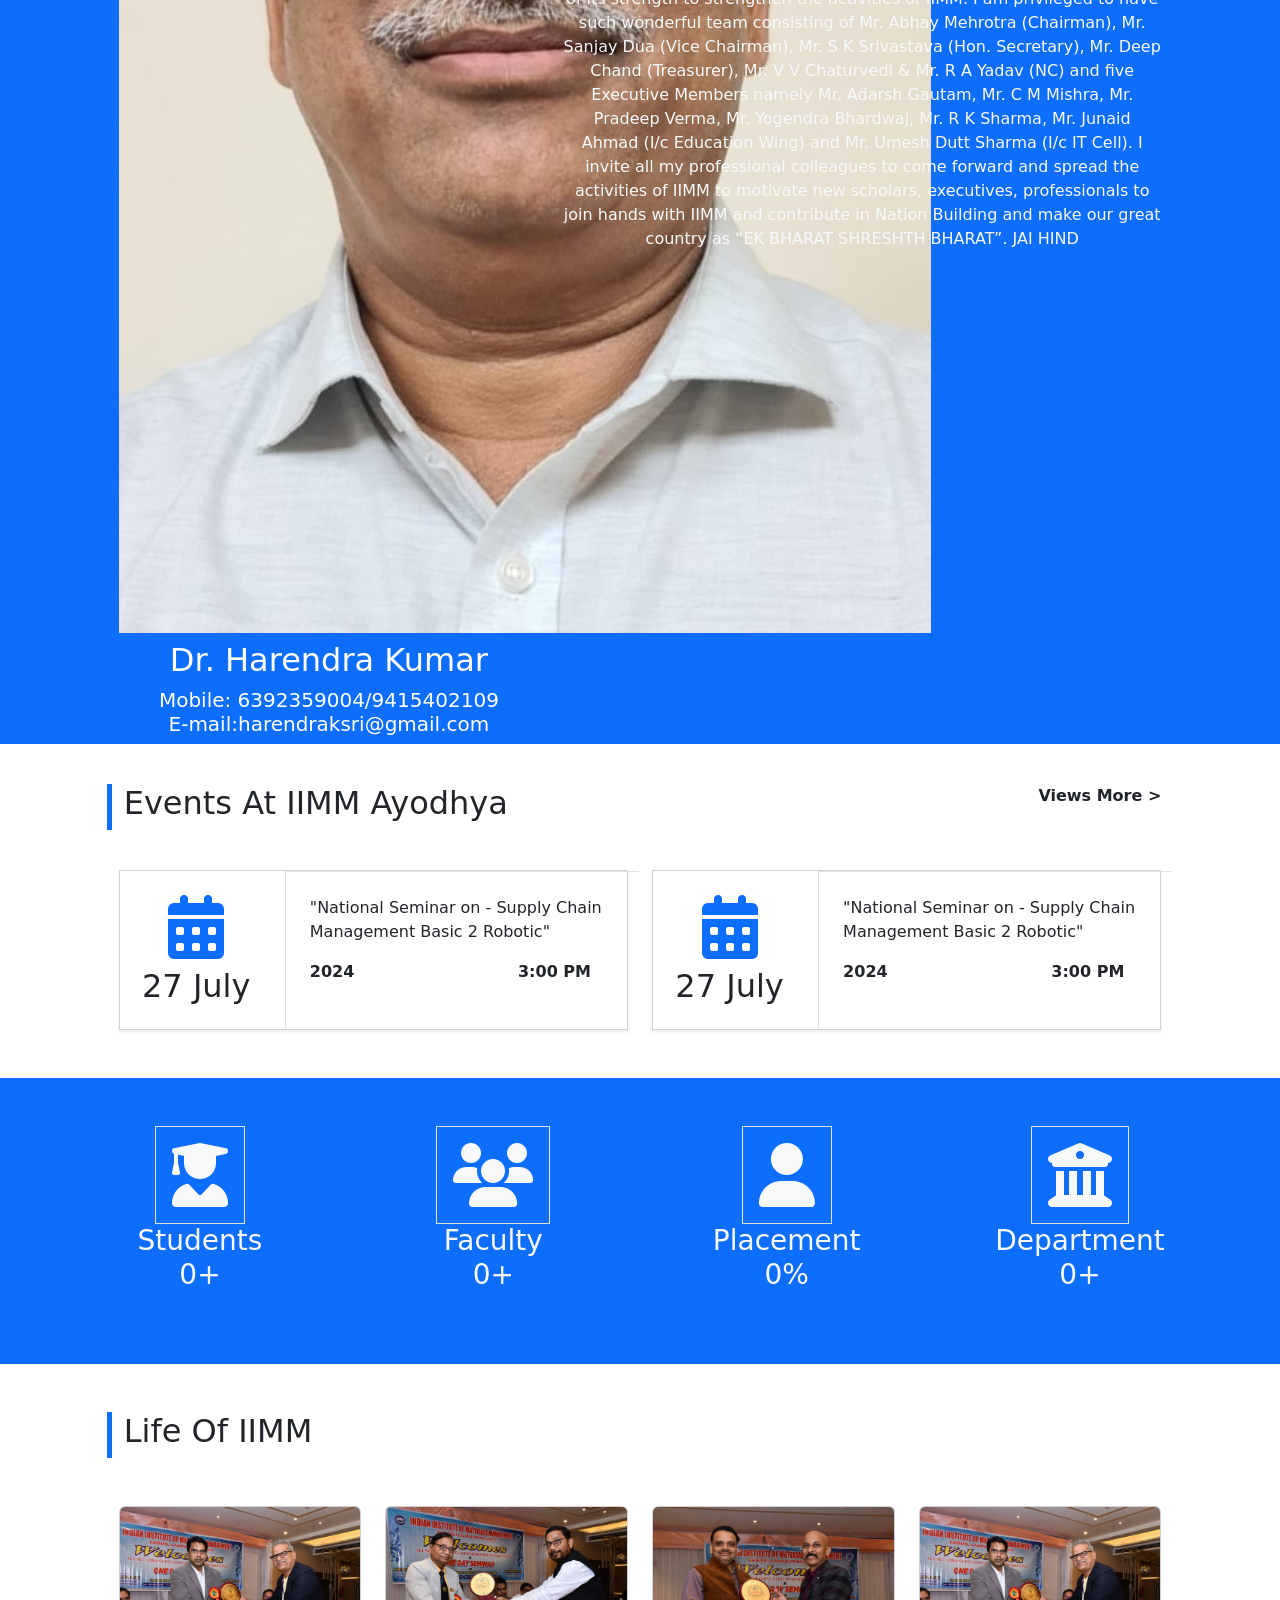
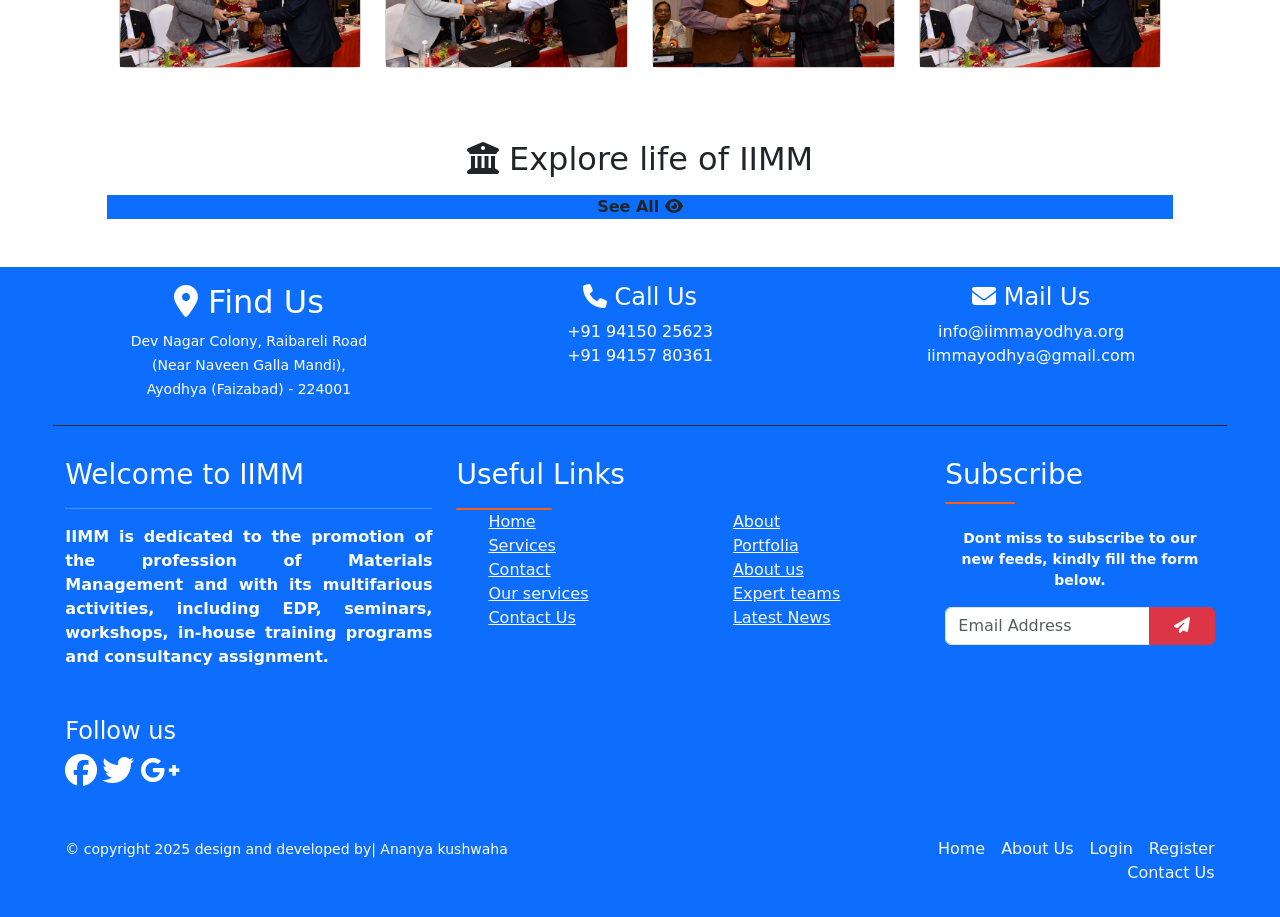
==== commit dfe24cb8: "Updated css" ====
--- a/index.html
+++ b/index.html
@@ -7,6 +7,7 @@
     <title>IMMAAYODHYA-HOME</title>
     <link rel="stylesheet" href="css/bootstrap.css">
     <link rel="stylesheet" href="css/style.css">
+    <link rel="stylesheet" href="css/responsive.css">
     <link rel="stylesheet" href="https://cdnjs.cloudflare.com/ajax/libs/font-awesome/6.7.2/css/all.min.css"
         integrity="sha512-Evv84Mr4kqVGRNSgIGL/F/aIDqQb7xQ2vcrdIwxfjThSH8CSR7PBEakCr51Ck+w+/U6swU2Im1vVX0SVk9ABhg=="
         crossorigin="anonymous" referrerpolicy="no-referrer" />
@@ -16,10 +17,10 @@
     <div class="container-fluid">
         <!--top bar start-->
         <div class="row bg-primary text-light py-2">
-            <div class="col-sm-11 mx-auto b">
-                <div class="row text-align-center py-2">
-                    <div class="col-sm-6">Welcome IIMM ayodhya</div>
-                    <div class="col-sm-6 text-end">
+            <div class="col-11 mx-auto b">
+                <div class="row text-center py-2">
+                    <div class="col-12 col-md-6">Welcome IIMM ayodhya</div>
+                    <div class="col-12 col-md-6 text-center text-md-end">
                         <a href="" class="text-light text-decoration-none">HOME |</a>
                         <a href="" class="text-light text-decoration-none">IIMM BRANCHES</a>
                         |
@@ -31,19 +32,19 @@
         <!--topbar end-->
         <!--header start-->
         <div class="row  bg-light py-2">
-            <div class="col-sm-2 text-end">
-                <img src="images/Logo-IIMM-1.png" alt="" height="100px">
-            </div>
-            <div class="col-sm-3">
+            <div class="col-12 col-lg-2 text-center text-lg-end">
+                <img src="images/Logo-IIMM-1.png" alt="IIMM logo" class="logo-img">
+            </div>
+            <div class="col-12 col-lg-3 text-center text-lg-start">
                 <h1>IIMM, Ayodhya</h1>
                 <h6>Indian institute of material mangement</h6>
             </div>
-            <div class="col-sm-4"><img src="images/g20-logo.png" alt="" height="85px">&nbsp;&nbsp;
+            <div class="col-12 col-lg-4 text-center"><img src="images/g20-logo.png" alt="G20" class="logo-img logo-img--sm">&nbsp;&nbsp;
                 <a href="" class="btn border-dark"><i class="fa-solid fa-award"></i>&nbsp;An Institute of Eminence
                 </a>
             </div>
             </a>
-            <div class="col-sm-3 text-center">
+            <div class="col-12 col-lg-3 text-center">
                 <p class="fw-semibold">
                     <span><i class="fa-solid fa-phone fa-shake"></i> Call US:+91 94150 25623</span>
                     <br>
@@ -51,11 +52,10 @@
                 </p>
             </div>
         </div>
-    </div>
     <!--header end-->
     <!--navbar start-->
     <div class="row">
-        <div class="col-sm-12">
+        <div class="col-12">
             <nav class="navbar navbar-expand-lg bg-primary" data-bs-theme="dark">
                 <div class="container-fluid">
                     <button class="navbar-toggler" type="button" data-bs-toggle="collapse"
@@ -66,33 +66,33 @@
                     <div class="collapse navbar-collapse" id="navbarSupportedContent">
                         <ul class="navbar-nav mx-auto mb-2 mb-lg-0">
                             <li class="nav-item">
-                                <a class="nav-link active" aria-current="page" href="#">Home |</a>
-                            </li>
-
-                            <li class="nav-item">
-                                <a class="nav-link active" href="about.html">About |</a>
-                            </li>
-
-                            <li class="nav-item">
-                                <a class="nav-link active" href="login.html">Login |</a>
-                            </li>
-                            <li class="nav-item">
-                                <a class="nav-link active" href="register.html"> Register |</a>
-                            </li>
-                            <li class="nav-item">
-                                <a class="nav-link active" href="#">Knowledge Bank |</a>
-                            </li>
-                            <li class="nav-item">
-                                <a class="nav-link active" href="#">Membership |</a>
-                            </li>
-                            <li class="nav-item">
-                                <a class="nav-link active" href="#">MMR |</a>
-                            </li>
-                            <li class="nav-item">
-                                <a class="nav-link active" href="#">Useful Links |</a>
-                            </li>
-                            <li class="nav-item">
-                                <a class="nav-link active" href="contact.html">Contact us |</a>
+                                <a class="nav-link active" aria-current="page" href="#">Home <span class="nav-sep">|</span></a>
+                            </li>
+
+                            <li class="nav-item">
+                                <a class="nav-link active" href="about.html">About <span class="nav-sep">|</span></a>
+                            </li>
+
+                            <li class="nav-item">
+                                <a class="nav-link active" href="login.html">Login <span class="nav-sep">|</span></a>
+                            </li>
+                            <li class="nav-item">
+                                <a class="nav-link active" href="register.html"> Register <span class="nav-sep">|</span></a>
+                            </li>
+                            <li class="nav-item">
+                                <a class="nav-link active" href="#">Knowledge Bank <span class="nav-sep">|</span></a>
+                            </li>
+                            <li class="nav-item">
+                                <a class="nav-link active" href="#">Membership <span class="nav-sep">|</span></a>
+                            </li>
+                            <li class="nav-item">
+                                <a class="nav-link active" href="#">MMR <span class="nav-sep">|</span></a>
+                            </li>
+                            <li class="nav-item">
+                                <a class="nav-link active" href="#">Useful Links <span class="nav-sep">|</span></a>
+                            </li>
+                            <li class="nav-item">
+                                <a class="nav-link active" href="contact.html">Contact us <span class="nav-sep">|</span></a>
                             </li>
                         </ul>
                     </div>
@@ -103,16 +103,16 @@
     <!--navbar end-->
     <!---slider start-->
     <div class="row mx-auto">
-        <div class="col-sm-12 p-0">
+        <div class="col-12 p-0">
             <div id="carouselExampleAutoplaying" class="carousel slide" data-bs-ride="carousel">
                 <div class="carousel-inner">
-                    <div class="carousel-item active" data-bs interval="1000">
+                    <div class="carousel-item active" data-bs-interval="3000">
                         <img src="images/35.jpg" class="d-block w-100" alt="...">
                     </div>
-                    <div class="carousel-item active" data-bs interval="2000">
+                    <div class="carousel-item" data-bs-interval="3000">
                         <img src="images/36.jpg" class="d-block w-100" alt="...">
                     </div>
-                    <div class="carousel-item active" data-bs interval="2000">
+                    <div class="carousel-item" data-bs-interval="3000">
                         <img src="images/37.jpg" class="d-block w-100" alt="...">
                     </div>
                 </div>
@@ -132,11 +132,11 @@
     <!--slider end-->
     <!--Annonucment start-->
     <div class="row">
-        <div class="col-sm-2 bg-primary text-light text-center  py-2">
+        <div class="col-12 col-md-2 bg-primary text-light text-center py-2">
             <h4>Announcment</h4>
         </div>
-        <div class="col-sm-10 bg-light py-2">
-            <marquee behavior="" direction=""><a href="" class="text-decoration-none text-secondary">
+        <div class="col-12 col-md-10 bg-light py-2">
+            <marquee class="announce-marquee"><a href="" class="text-decoration-none text-secondary">
                     <img src="images/new-star.gif" alt="" height="35px">Addimission Open ||
                     <img src="images/new-star.gif" alt="" height="35px">Exam Time Table||
                     <img src="images/new-star.gif" alt="" height="35px">Workshop at IIMM ||
@@ -149,18 +149,18 @@
     <!--Annonucment end-->
     <!--latestnews start-->
     <div class="row bg-light mt-4 ">
-        <div class="col-sm-11 mx-auto">
-            <div class="row">
-                <div class="col-sm-6">
+        <div class="col-11 mx-auto">
+            <div class="row">
+                <div class="col-12 col-md-6">
                     <h2 class="border-start border-5 border-primary ps-2">Latest News And Updates</h2>
                 </div>
-                <div class="col-sm-6 text-end"><b>Views More ></b>
+                <div class="col-12 col-md-6 text-center text-md-end"><b>Views More ></b>
                 </div>
                 <div class="row my-3">
-                    <div class="col-sm-3">
-                        <div class="card border-0 h-100 shadow news-card" style="width: 16rem;">
+                    <div class="col-12 col-sm-6 col-lg-3 mb-4">
+                        <div class="card border-0 h-100 shadow news-card">
                             <div>
-                                <img src="images/news/7.jpg" height="200px" class="card-img-top" alt="...">
+                                <img src="images/news/7.jpg" class="card-img-top card-img-fixed" alt="...">
                             </div>
                             <div class="card-body">
                                 <p class="card-text">"First General Body Meet held to elect new Branch Executive
@@ -169,10 +169,10 @@
                             </div>
                         </div>
                     </div>
-                    <div class="col-sm-3">
-                        <div class="card border-0 h-100  news-card shadow" style="width: 16rem;">
+                    <div class="col-12 col-sm-6 col-lg-3 mb-4">
+                        <div class="card border-0 h-100  news-card shadow">
                             <div>
-                                <img src="images/news/4.jpg" height="200px" class="card-img-top" alt="...">
+                                <img src="images/news/4.jpg" class="card-img-top card-img-fixed" alt="...">
                             </div>
                             <div class="card-body">
                                 <p class="card-text">"First General Body Meet held to elect new Branch Executive
@@ -183,10 +183,10 @@
                         </div>
 
                     </div>
-                    <div class="col-sm-3">
-                        <div class="card border-0 h-100 shadow news-card" style="width: 16rem;">
+                    <div class="col-12 col-sm-6 col-lg-3 mb-4">
+                        <div class="card border-0 h-100 shadow news-card">
                             <div>
-                                <img src="images/news/5.jpg" height="200px" class="card-img-top" alt="...">
+                                <img src="images/news/5.jpg" class="card-img-top card-img-fixed" alt="...">
                             </div>
                             <div class="card-body h-100 border-0 shadow">
                                 <p class="card-text">"First General Body Meet held to elect new Branch Executive
@@ -196,10 +196,10 @@
                         </div>
 
                     </div>
-                    <div class="col-sm-3">
-                        <div class="card border-0 h-100 shadow news-card" style="width: 16rem;">
+                    <div class="col-12 col-sm-6 col-lg-3 mb-4">
+                        <div class="card border-0 h-100 shadow news-card">
                             <div>
-                                <img src="images/news/7.jpg" height="200px" class="card-img-top" alt="...">
+                                <img src="images/news/7.jpg" class="card-img-top card-img-fixed" alt="...">
                             </div>
                             <div class="card-body h-100 border-0 shadow">
                                 <p class="card-text">"First General Body Meet held to elect new Branch Executive
@@ -217,16 +217,16 @@
     <!--news and update end-->
     <!--study IIMM ayodhya start-->
     <div class="row py-4 mt-5" style="background-color: #f7efe5;">
-        <div class="col-sm-11 mx-auto">
-            <div class="row">
-                <div class="col-sm-12 mx-auto ">
+        <div class="col-11 mx-auto">
+            <div class="row">
+                <div class="col-12 mx-auto ">
                     <h1 class="border-start border-5 border-primary ">Study @ IIMM Ayodhya</h1>
                 </div>
-                <div class="row mx-4 my-4 text-center text-align-justify">
-                    <div class="col-sm-3">
-                        <div class="card shadow-lg border-0 h-100" style="width: 17rem;">
+                <div class="row mx-4 my-4 text-center text-justify">
+                    <div class="col-12 col-sm-6 col-lg-3 mb-4">
+                        <div class="card shadow-lg border-0 h-100">
                             <h6 class="bg-primary text-light">Financial Analysis And Management</h6>
-                            <img src="images/study/coruse.jpg" height="200px;" class="card-img-top" alt="...">
+                            <img src="images/study/coruse.jpg" class="card-img-top card-img-fixed" alt="...">
                             <div class="card-body">
                                 <p class="card-text">A Post Gradution Diploma in Materials
                                     Management focuses on procurement, inventory control, logistocs.supply chanin
@@ -235,10 +235,10 @@
                             </div>
                         </div>
                     </div>
-                    <div class="col-sm-3">
-                        <div class="card shadow-lg border-0 h-100" style="width: 17rem;">
+                    <div class="col-12 col-sm-6 col-lg-3 mb-4">
+                        <div class="card shadow-lg border-0 h-100">
                             <h6 class="bg-primary text-light">Business Econnmics</h6>
-                            <img src="images/study/Business.jpg" height="200px;" class="card-img-top" alt="...">
+                            <img src="images/study/Business.jpg" class="card-img-top card-img-fixed" alt="...">
                             <div class="card-body">
                                 <p class="card-text">A Post Gradution Diploma in Materials
                                     Management focuses on procurement, inventory control, logistocs.supply chanin
@@ -248,10 +248,10 @@
                             </div>
                         </div>
                     </div>
-                    <div class="col-sm-3">
-                        <div class="card shadow-lg border-0 h-100" style="width: 17rem;">
+                    <div class="col-12 col-sm-6 col-lg-3 mb-4">
+                        <div class="card shadow-lg border-0 h-100">
                             <h6 class="bg-primary text-light">Operation Management</h6>
-                            <img src="images/study/courseslast.jpg" height="200px;" class="card-img-top " alt="...">
+                            <img src="images/study/courseslast.jpg" class="card-img-top card-img-fixed " alt="...">
                             <div class="card-body">
                                 <p class="card-text">A Post Gradution Diploma in Materials
                                     Management focuses on procurement, inventory control, logistocs.supply chanin
@@ -260,10 +260,10 @@
                             </div>
                         </div>
                     </div>
-                    <div class="col-sm-3">
-                        <div class="card shadow-lg border-0 h-100" style="width: 17rem;">
+                    <div class="col-12 col-sm-6 col-lg-3 mb-4">
+                        <div class="card shadow-lg border-0 h-100">
                             <h6 class="bg-primary text-light">Human Resource Management</h6>
-                            <img src="images/study/couses4.jpg" height="200px;" class="card-img-top" alt="...">
+                            <img src="images/study/couses4.jpg" class="card-img-top card-img-fixed" alt="...">
                             <div class="card-body">
                                 <p class="card-text">A Post Gradution Diploma in Materials
                                     Management focuses on procurement, inventory control, logistocs.supply chanin
@@ -279,13 +279,11 @@
         <!--study IIMM ayodhya end-->
         <!--about start-->
         <div class="row bg-primary">
-            <div class="col-sm-10 mx-auto">
+            <div class="col-11 col-lg-10 mx-auto">
                 <div class="row">
-                    <div class="col-sm-12 py-3">
-                        <h1 class="border-start border-5 border-light ps-2"><span style="color:aliceblue">ABOUT IIMM
-                                Ayodhya
-                        </h1></span>
-                        <p class="text-align-center py-2"><span style="color:aliceblue">The Indian Institute of
+                    <div class="col-12 py-3">
+                        <h1 class="border-start border-5 border-light ps-2"><span style="color:aliceblue">ABOUT IIMM Ayodhya</span></h1>
+                        <p class="text-center py-2"><span style="color:aliceblue">The Indian Institute of
                                 Materials
                                 Management (IIMM) has approved a new
                                 branch in Ayodhya, the
@@ -321,22 +319,22 @@
         <!--about end-->
         <!--Our Achievement start-->
         <div class="row my-4 bg-light">
-            <div class="col-sm-10 mx-auto">
+            <div class="col-11 col-lg-10 mx-auto">
                 <div class="row">
-                    <div class="col-sm-12">
+                    <div class="col-12">
                         <h1 class="border-start border-5 border-primary ps-2">Our Achievement</h1><br>
                     </div>
                 </div>
             </div>
             <div class="row ">
-                <div class="col-sm-10  mx-auto">
-                    <div class="row" text-center>
-                        <div class="col-sm-3">
-                            <div class="card" style="width: 16rem;">
+                <div class="col-11 col-lg-10  mx-auto">
+                    <div class="row text-center">
+                        <div class="col-12 col-sm-6 col-lg-3 mb-4">
+                            <div class="card">
                                 <img src="images/achevement/achevemnt4.jpg" class="card-img-top" alt="...">
                                 <div class="card-body">
                                     <p class="card-text">
-                                    <h5><span style="color:blue">Student Achievements</span></h6>
+                                    <h5><span style="color:blue">Student Achievements</span></h5>
                                         </p>
                                 </div>
 
@@ -345,8 +343,8 @@
 
                         </div>
 
-                        <div class="col-sm-3">
-                            <div class="card" style="width: 16rem;">
+                        <div class="col-12 col-sm-6 col-lg-3 mb-4">
+                            <div class="card">
                                 <img src="images/achevement/achivewnt1.jpg" class="card-img-top" alt="...">
                                 <div class="card-body">
                                     <p class="card-text">
@@ -356,8 +354,8 @@
                             </div>
 
                         </div>
-                        <div class="col-sm-3">
-                            <div class="card" style="width: 16rem;">
+                        <div class="col-12 col-sm-6 col-lg-3 mb-4">
+                            <div class="card">
                                 <img src="images/achevement/achvement2.jpg" class="card-img-top" alt="...">
                                 <div class="card-body">
                                     <p class="card-text">
@@ -368,8 +366,8 @@
                             </div>
 
                         </div>
-                        <div class="col-sm-3">
-                            <div class="card" style="width: 16rem;">
+                        <div class="col-12 col-sm-6 col-lg-3 mb-4">
+                            <div class="card">
                                 <img src="images/achevement/achvement3.jpg" class="card-img-top" alt="...">
                                 <div class="card-body">
                                     <p class="card-text">
@@ -387,16 +385,16 @@
     <!--our Achievement end-->
     <!--Our Team start-->
     <div class="row pt-5">
-        <div class="col-sm-10 mx-auto">
-            <div class="row">
-                <div class="col-sm-12  border-start border-5 border-primary px-2">
+        <div class="col-11 col-lg-10 mx-auto">
+            <div class="row">
+                <div class="col-12  border-start border-5 border-primary px-2">
                     <h2>Our Team</h2>
                 </div>
             </div>
 
             <div class="row">
-                <div class="col-sm-4">
-                    <div class="card" style="width: 22rem;">
+                <div class="col-12 col-md-6 col-lg-4 mb-4">
+                    <div class="card">
                         <div class="card-body">
                             <p class="card-text">
                             <h4 class="text-primary">Core Committee of the National Seminar</h4>
@@ -425,8 +423,8 @@
                         </div>
                     </div>
                 </div>
-                <div class="col-sm-4">
-                    <div class="card h-250px" style="width: 22rem;">
+                <div class="col-12 col-md-6 col-lg-4 mb-4">
+                    <div class="card">
                         <div class="card-body">
                             <p class="card-text">
                             <h4 class="text-primary">core committee of the National Seminar</h4>
@@ -448,9 +446,9 @@
                         </div>
                     </div>
                 </div>
-                <div class="col-sm-4">
-                    <div class="card" style="width: 22rem;">
-                        <div class="card-body h-250px">
+                <div class="col-12 col-md-6 col-lg-4 mb-4">
+                    <div class="card">
+                        <div class="card-body">
                             <p class="card-text">
                             <h4 class="text-primary">National executive Committee</h4>
                             <hr>
@@ -478,9 +476,9 @@
     <!--Our Team end-->
     <!-- Advisor pic start-->
     <div class="row bg-primary pt-5">
-        <div class="col-sm-11 mx-auto">
-            <div class="row">
-                <div class="col-sm-12 border-5 border-start border-light">
+        <div class="col-11 mx-auto">
+            <div class="row">
+                <div class="col-12 border-5 border-start border-light">
                     <h2> <span style="color:white">Message From the cheif <br>Advisor</span></h2>
 
                 </div>
@@ -488,9 +486,9 @@
         </div>
     </div>
     <div class="row bg-primary">
-        <div class="col-sm-10 mx-auto">
+        <div class="col-11 col-lg-10 mx-auto">
             <div class="row text-light">
-                <div class="col-sm-5 mt-4 text-align-center"><img src="images/sir.jpg" height="600px" alt="">
+                <div class="col-12 col-md-5 mt-4 text-center"><img src="images/sir.jpg" alt="Dr. Harendra Kumar" class="advisor-img">
                     <span style="color:white">
                         <h2 class="my-2">Dr. Harendra Kumar</h2>
                         <h5>Mobile: 6392359004/9415402109
@@ -498,9 +496,9 @@
                         </h5>
                     </span>
                 </div>
-                <div class="col-sm-7 mt-4">
+                <div class="col-12 col-md-7 mt-4">
                     <hr>
-                    <p class="text-align-center">After getting associated with Indian Institute of Material
+                    <p class="text-center">After getting associated with Indian Institute of Material
                         Management (IIMM), I got the
                         opportunity not only to improve my academic qualifications in Material Management (GDMM,
                         PDMM &
@@ -561,26 +559,26 @@
     <!--Advisor pic end-->
     <!--list start-->
     <div class="row py-3">
-        <div class="col-sm-10 mx-auto">
+        <div class="col-11 col-lg-10 mx-auto">
             <div class="row my-4">
-                <div class="col-sm-6 border-start border-5 border-primary">
+                <div class="col-12 col-md-6 border-start border-5 border-primary">
                     <h2>Events At IIMM Ayodhya</h2>
                 </div>
-                <div class="col-sm-6 text-end"> <b> Views More ></b></div>
+                <div class="col-12 col-md-6 text-center text-md-end"> <b> Views More ></b></div>
             </div>
         </div>
     </div>
     <div class="row">
-        <div class="col-sm-10 mx-auto">
-            <div class="row">
-                <div class="col-sm-6">
-                    <div class="card  rounded-0 shadows">
+        <div class="col-11 col-lg-10 mx-auto">
+            <div class="row">
+                <div class="col-12 col-md-6">
+                    <div class="card  rounded-0 shadow-sm">
                         <div class="row ">
-                            <div class="col-sm-4 text-center p-4 py-3"><i
+                            <div class="col-4 text-center p-4 py-3"><i
                                     class="fa-solid fa-calendar-days fa-4x text-primary py-2"></i>
                                 <h2>27 July</h2>
                             </div>
-                            <div class="col-sm-8  p-4 border-start border-top">
+                            <div class="col-8 p-4 border-start border-top">
                                 <p>"National Seminar on - Supply Chain Management Basic 2 Robotic"
                                 </p>
                                 <p class="pe-4">
@@ -590,14 +588,14 @@
                         </div>
                     </div>
                 </div>
-                <div class="col-sm-6">
-                    <div class="card  rounded-0 shadows">
+                <div class="col-12 col-md-6">
+                    <div class="card  rounded-0 shadow-sm">
                         <div class="row">
-                            <div class="col-sm-4 text-center py-3"><i
+                            <div class="col-4 text-center py-3"><i
                                     class="fa-solid fa-calendar-days fa-4x text-primary py-2"></i>
                                 <h2>27 July</h2>
                             </div>
-                            <div class="col-sm-8  p-4 border-start border-top">
+                            <div class="col-8 p-4 border-start border-top">
                                 <p>"National Seminar on - Supply Chain Management Basic 2 Robotic"
                                 </p>
                                 <p class="pe-4"><b>2024</b><b class="float-end">3:00 PM</b>
@@ -611,21 +609,21 @@
     <!--list end-->
     <!--student start-->
     <div class="row bg-primary mt-5">
-        <div class="col-sm-11 my-5 ms-5 text-light">
+        <div class="col-11 my-5 mx-auto text-light">
             <div class="row text-center">
-                <div class="col-sm-3 ">
+                <div class="col-6 col-lg-3 mb-3">
                     <i class="fa-solid fa-user-graduate fa-4x border p-3"></i>
                     <h3>Students<br>0+</h3>
                 </div>
-                <div class="col-sm-3 text center">
+                <div class="col-6 col-lg-3 mb-3">
                     <i class="fa-solid fa-users fa-4x border p-3"></i>
                     <h3>Faculty<br>0+</h3>
                 </div>
-                <div class="col-sm-3 text center">
+                <div class="col-6 col-lg-3 mb-3">
                     <i class="fa-solid fa-user fa-4x border p-3"></i>
                     <h3>Placement<br>0%</h3>
                 </div>
-                <div class="col-sm-3 text center">
+                <div class="col-6 col-lg-3 mb-3">
                     <i class="fa-solid fa-building-columns fa-4x border p-3"></i>
                     <h3>Department<br>0+</h3>
                 </div>
@@ -635,82 +633,81 @@
     <!--student end-->
     <!--Life Of IIMM Start-->
     <div class="row my-5">
-        <div class="col-sm-10 mx-auto ">
-            <div class="row">
-                <div class="col-sm-12 border-start border-5 border-primary">
+        <div class="col-11 col-lg-10 mx-auto ">
+            <div class="row">
+                <div class="col-12 border-start border-5 border-primary">
                     <h2>Life Of IIMM</h2>
                 </div>
             </div>
         </div>
     </div>
     <div class="row">
-        <div class="col-sm-10 mx-auto">
-            <div class="row">
-                <div class="col-sm-3">
-                    <div class="card" style="width:16rem;">
+        <div class="col-11 col-lg-10 mx-auto">
+            <div class="row">
+                <div class="col-12 col-sm-6 col-lg-3 mb-4">
+                    <div class="card">
                         <img src="images/IIMM/s14.jpg" class="card-img-top" alt="...">
                     </div>
                 </div>
-                <div class="col-sm-3">
-                    <div class="card" style="width: 16rem;">
+                <div class="col-12 col-sm-6 col-lg-3 mb-4">
+                    <div class="card">
                         <img src="images/IIMM/s15.jpg" class="card-img-top" alt="...">
                     </div>
                 </div>
-                <div class="col-sm-3">
-                    <div class="card" style="width: 16rem;">
+                <div class="col-12 col-sm-6 col-lg-3 mb-4">
+                    <div class="card">
                         <img src="images/IIMM/s16.jpg" class="card-img-top" alt="...">
                     </div>
                 </div>
-                <div class="col-sm-3">
-                    <div class="card" style="width: 16rem;">
+                <div class="col-12 col-sm-6 col-lg-3 mb-4">
+                    <div class="card">
                         <img src="images/IIMM/s14.jpg" class="card-img-top" alt="...">
                     </div>
                 </div>
 
             </div>
         </div>
-    </div>
     </div>
     <!--Life OF IIMM End-->
     <!--Explore life of IIMM Start-->
     <div class="row mt-5">
-        <div class="col-sm-4 mx-auto">
-            <div class="row">
-                <div class="col-sm-12">
+        <div class="col-12 col-md-6 col-lg-4 mx-auto text-center">
+            <div class="row">
+                <div class="col-12">
                     <h2><i class="fa-solid fa-building-columns"></i> Explore life of IIMM</h2>
                 </div>
             </div>
         </div>
     </div>
     <div class="row mt-2 mb-4">
-        <div class="col-sm-10 mx-auto">
+        <div class="col-11 col-lg-10 mx-auto">
             <div class="row bg-primary">
-                <div class="col-sm-4"></div>
-                <div class="col-sm-4 text-center"><b>See All <i class="fa-solid fa-eye"></i></b></div>
-                <div class="col-sm-4"></div>
+                <div class="col-md-4 d-none d-md-block"></div>
+                <div class="col-12 col-md-4 text-center"><b>See All <i class="fa-solid fa-eye"></i></b></div>
+                <div class="col-md-4 d-none d-md-block"></div>
             </div>
         </div>
     </div>
     <!--Explore life of IIMM end-->
     <!--footer start-->
     <footer class="row bg-primary  text-white mt-5 py-3">
-        <div class="col-sm-11 mx-auto">
+        <div class="col-11 mx-auto">
             <div class="row text-center border-bottom border-dark border-1 pb-4">
-                <div class="col-sm-4">
-                    <h2><i class="fa-solid fa-location-dot"></i> Find Us</h4><br>
+                <div class="col-12 col-md-4">
+                    <h2><i class="fa-solid fa-location-dot"></i> Find Us</h4>
                         <small>
                             Dev Nagar Colony, Raibareli Road<br>
                             (Near Naveen Galla Mandi),
                             <br> Ayodhya (Faizabad) - 224001
                         </small>
                 </div>
-                <div class="col-sm-4">
+                <div class="col-12 col-md-4">
                     <h4><i class="fa-solid fa-phone"></i> Call Us </h4>
                     <p>
                         +91 94150 25623<br>
                         +91 94157 80361</p>
                 </div>
-                <div class="col-sm-4">
+                <div class="col-12 col-md-4">
                     <h4> <i class="fa-solid fa-envelope"></i> Mail Us</h4>
                     <p>
                         info@iimmayodhya.org<br>
@@ -719,20 +716,20 @@
                 </div>
             </div>
             <div class="row my-2 py-4">
-                <div class="col-sm-4">
+                <div class="col-12 col-md-4">
                     <h3> Welcome to IIMM</h3>
                     <hr>
-                    <p class="fw-semi bold text-align-justify">IIMM is dedicated to the promotion of the profession of
+                    <p class="fw-semibold text-justify">IIMM is dedicated to the promotion of the profession of
                         Materials Management and with its multifarious activities, including EDP, seminars, workshops,
                         in-house training programs and consultancy assignment.
                     </p>
                 </div>
 
-                <div class="col-sm-5">
+                <div class="col-12 col-md-5">
                     <h3>Useful Links</h3>
                     <div class="underline-footer mt-3 px-5"></div>
                     <div class="row">
-                        <div class="col-sm-6">
+                        <div class="col-12 col-md-6">
                             <ul style="list-style-type: none;">
                                 <li><a href="" class="text-light">Home</a></li>
                                 <li><a href="" class="text-light">Services</a></li>
@@ -741,7 +738,7 @@
                                 <li><a href="" class="text-light">Contact Us</a></li>
                             </ul>
                         </div>
-                        <div class="col-sm-6 ">
+                        <div class="col-12 col-md-6 ">
                             <ul style="list-style-type: none;">
                                 <li><a href="" class="text-light">About</a></li>
                                 <li><a href="" class="text-light">Portfolia</a></li>
@@ -752,38 +749,37 @@
                         </div>
                     </div>
                 </div>
-                <div class="col-sm-3">
+                <div class="col-12 col-sm-6 col-lg-3">
                     <h3> Subscribe</h3>
                     <div class="home-footer"></div>
                     <small>
-                        <p class="fw- semibold mt-4 text-white text-center">Dont miss to subscribe to our new feeds,
+                        <p class="fw-semibold mt-4 text-white text-center">Dont miss to subscribe to our new feeds,
                             kindly fill
                             the form
                             below.
                         </p>
                     </small>
-                    <div class="position-relative">
-                        <input type="text" placeholder="Email Address" class="form-control py-3 position-absolute">
-                        <a href="" class="btn btn-danger  py-3 px-4 position-absolute end-0">
-                            <i class="fa-solid fa-paper-plane"></i></a>
-                    </div>
-                </div>
-            </div>
-            <div class="row">
-                <div class="col-sm-12">
+                    <div class="input-group">
+                        <input type="email" placeholder="Email Address" class="form-control">
+                        <a href="#" class="btn btn-danger px-4"><i class="fa-solid fa-paper-plane"></i></a>
+                    </div>
+                </div>
+            </div>
+            <div class="row">
+                <div class="col-12">
                     <h4>Follow us</h4><i class="fa-brands fa-facebook fa-2x"></i>
                     <i class="fa-brands fa-twitter fa-2x"></i>
-                    <i class="fa-brands fa-google-plus-g fa-2x"></i></h2>
+                    <i class="fa-brands fa-google-plus-g fa-2x"></i>
                 </div>
             </div>
             <div class="row mt-5">
-                <div class="col-sm-8">
+                <div class="col-12 col-md-8">
                     <small>
                         &copy; copyright 2025 design and developed by| Ananya kushwaha
                     </small>
                 </div>
-                <div class="col-sm-4 text-light">
-                    <ul class="list-unstyled d-flex text-align-justify-content-end">
+                <div class="col-12 col-md-4 text-light">
+                    <ul class="list-unstyled d-flex justify-content-md-end flex-wrap">
                         <li><a href="" class="text-decoration-none text-light ms-3">Home</a></li>
                         <li><a href="" class="text-decoration-none text-light ms-3">About Us</a></li>
                         <li><a href="" class="text-decoration-none text-light ms-3">Login</a></li>
